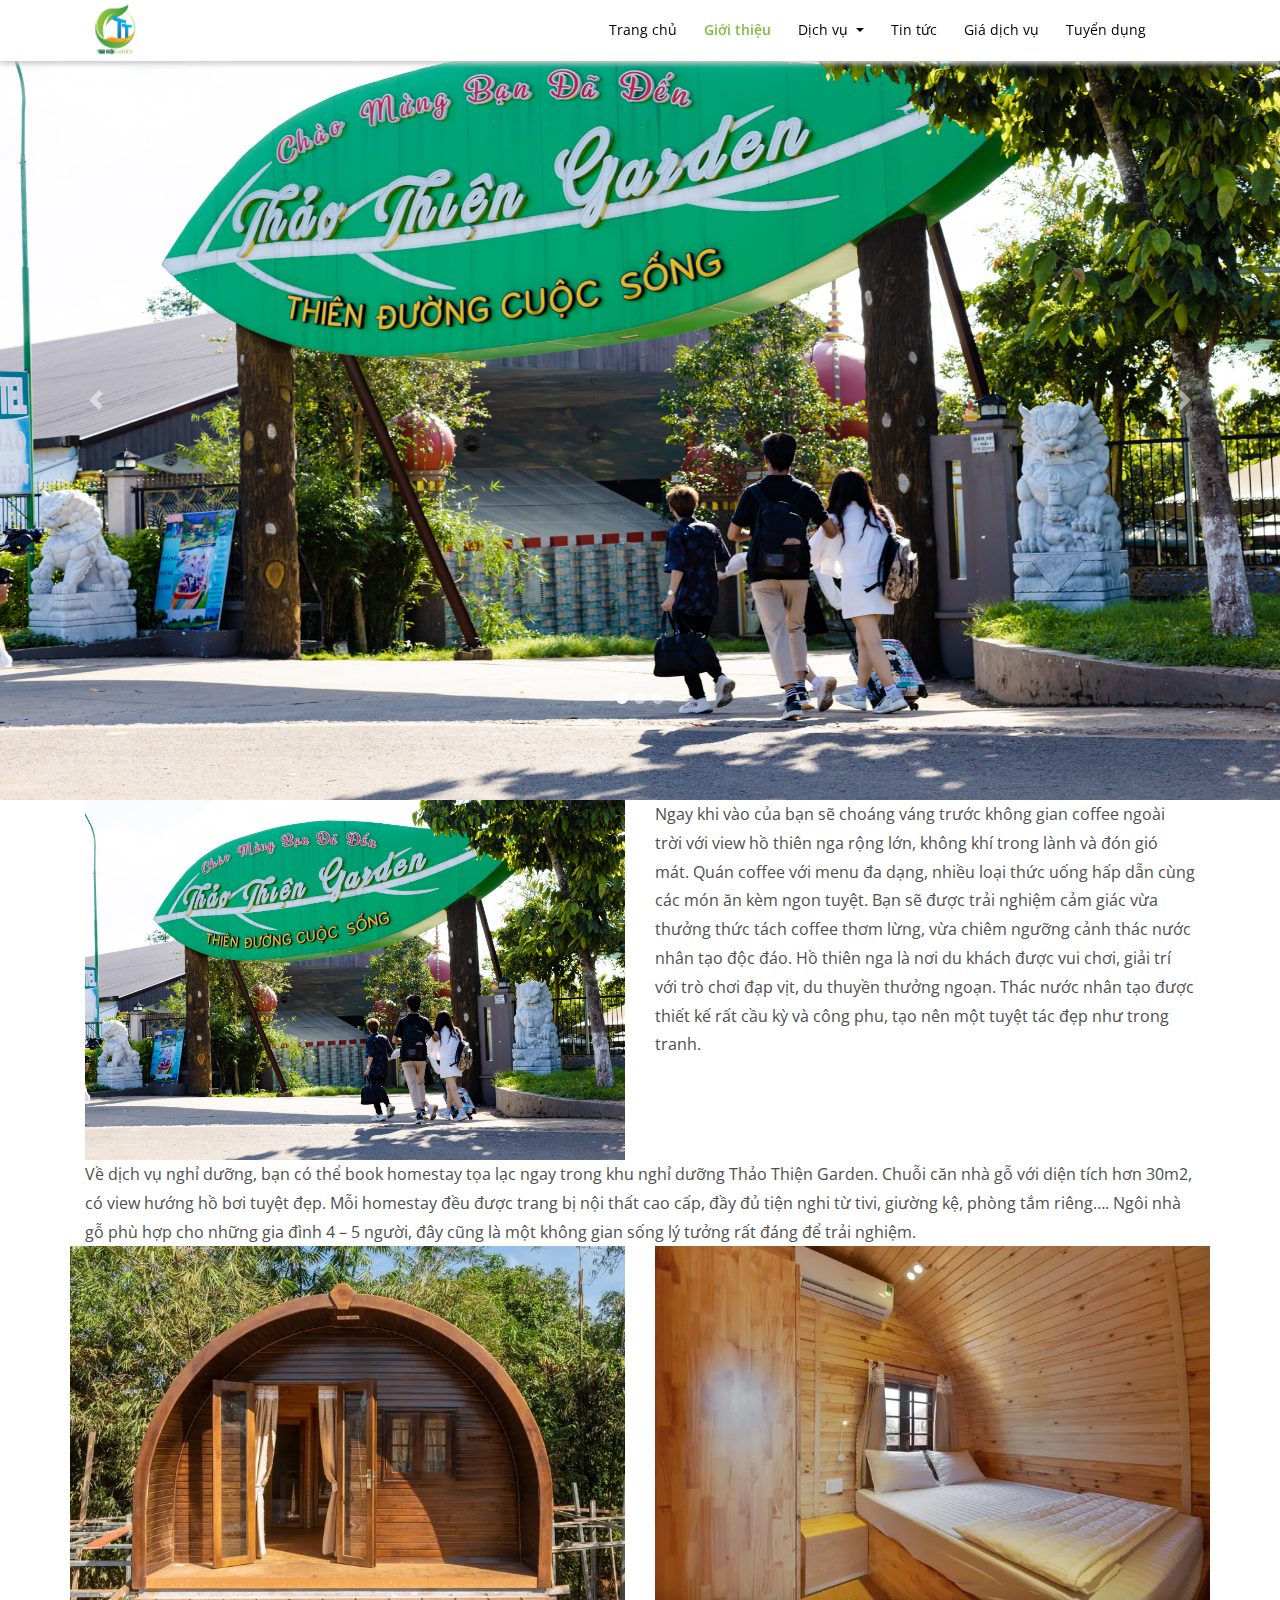
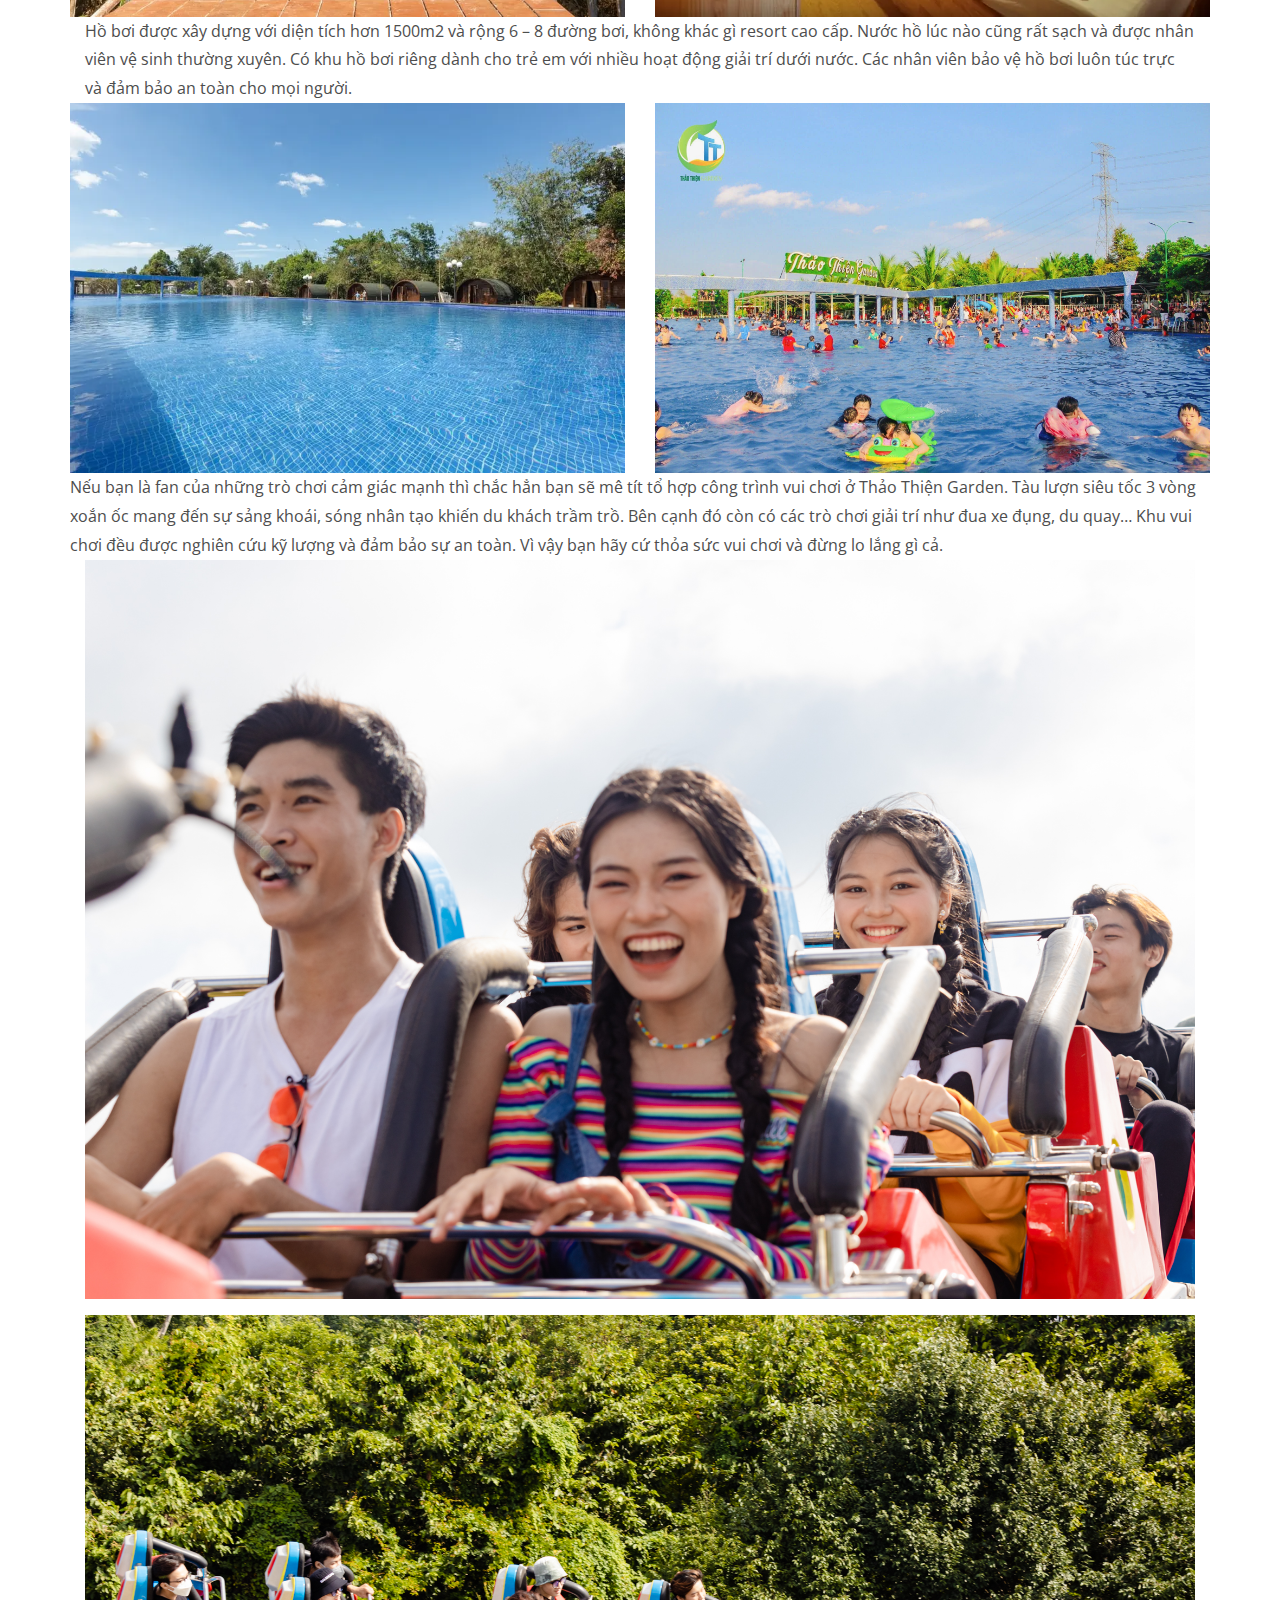
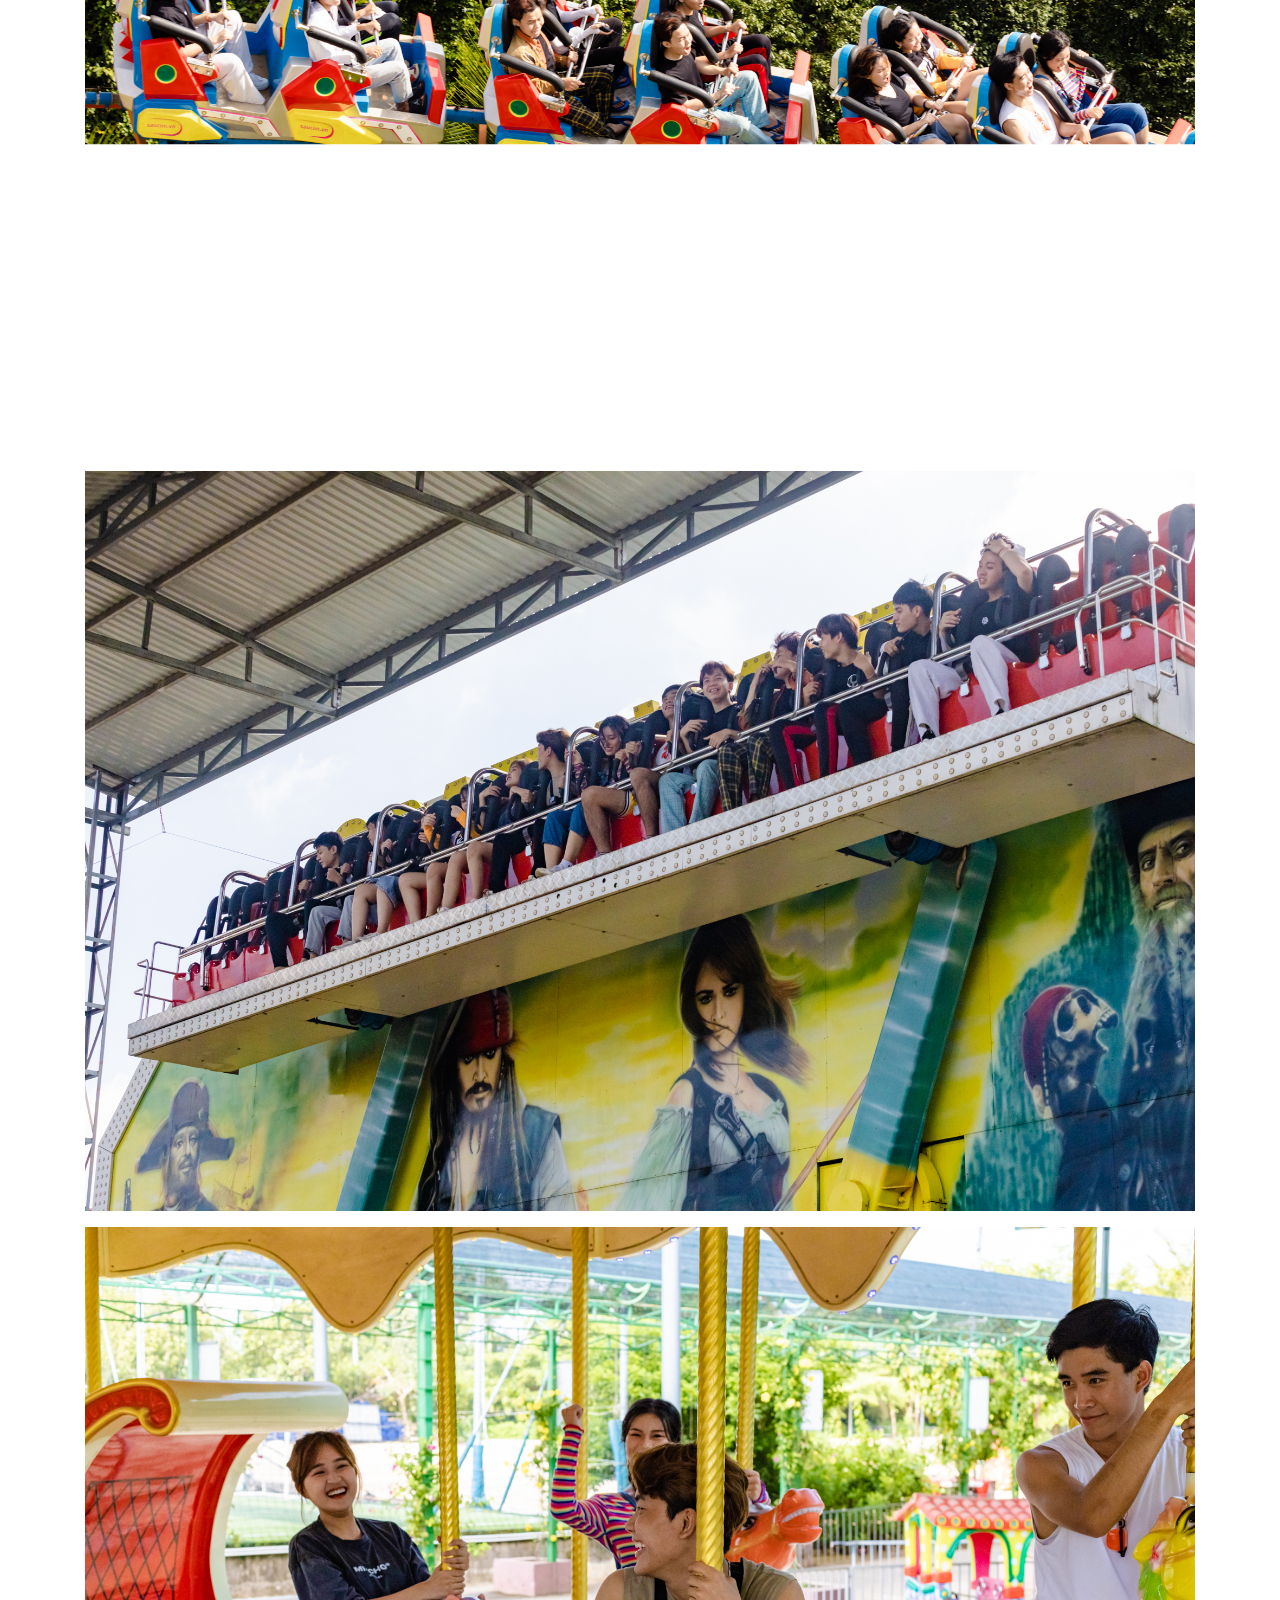
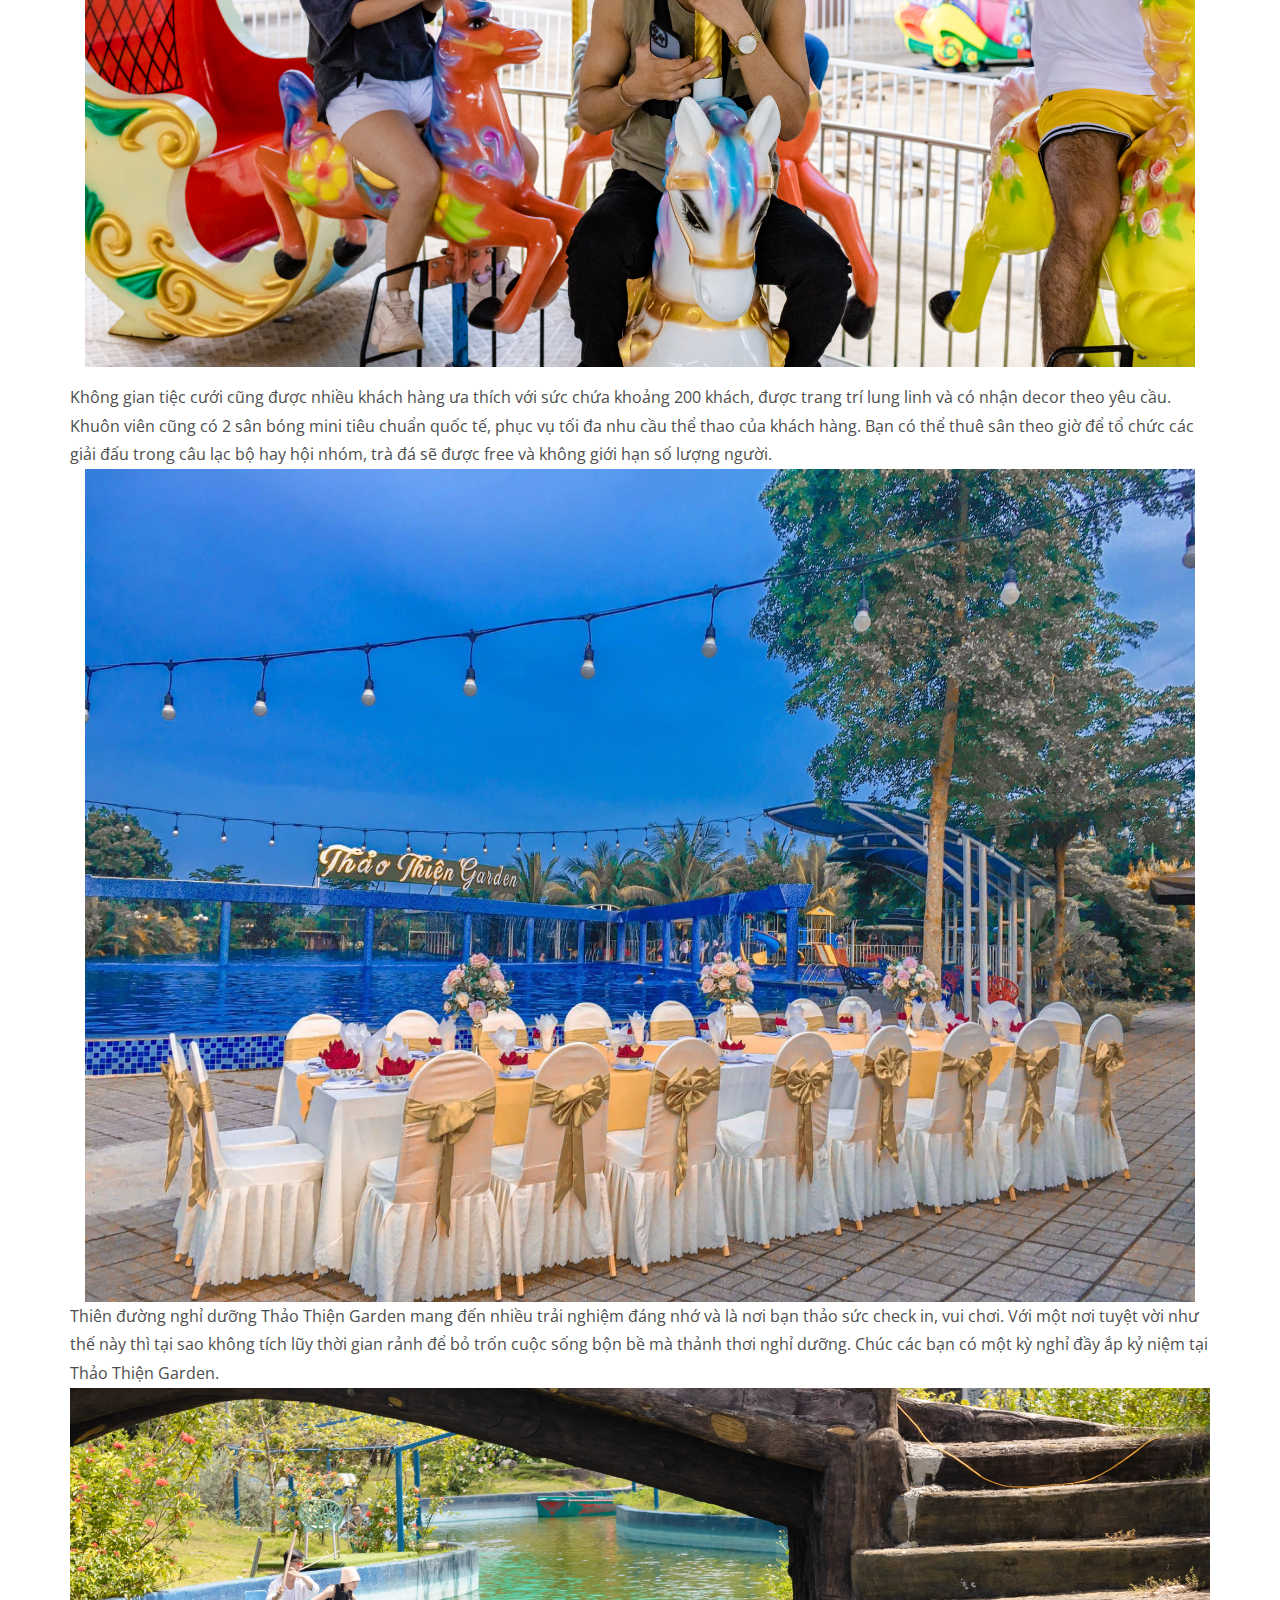
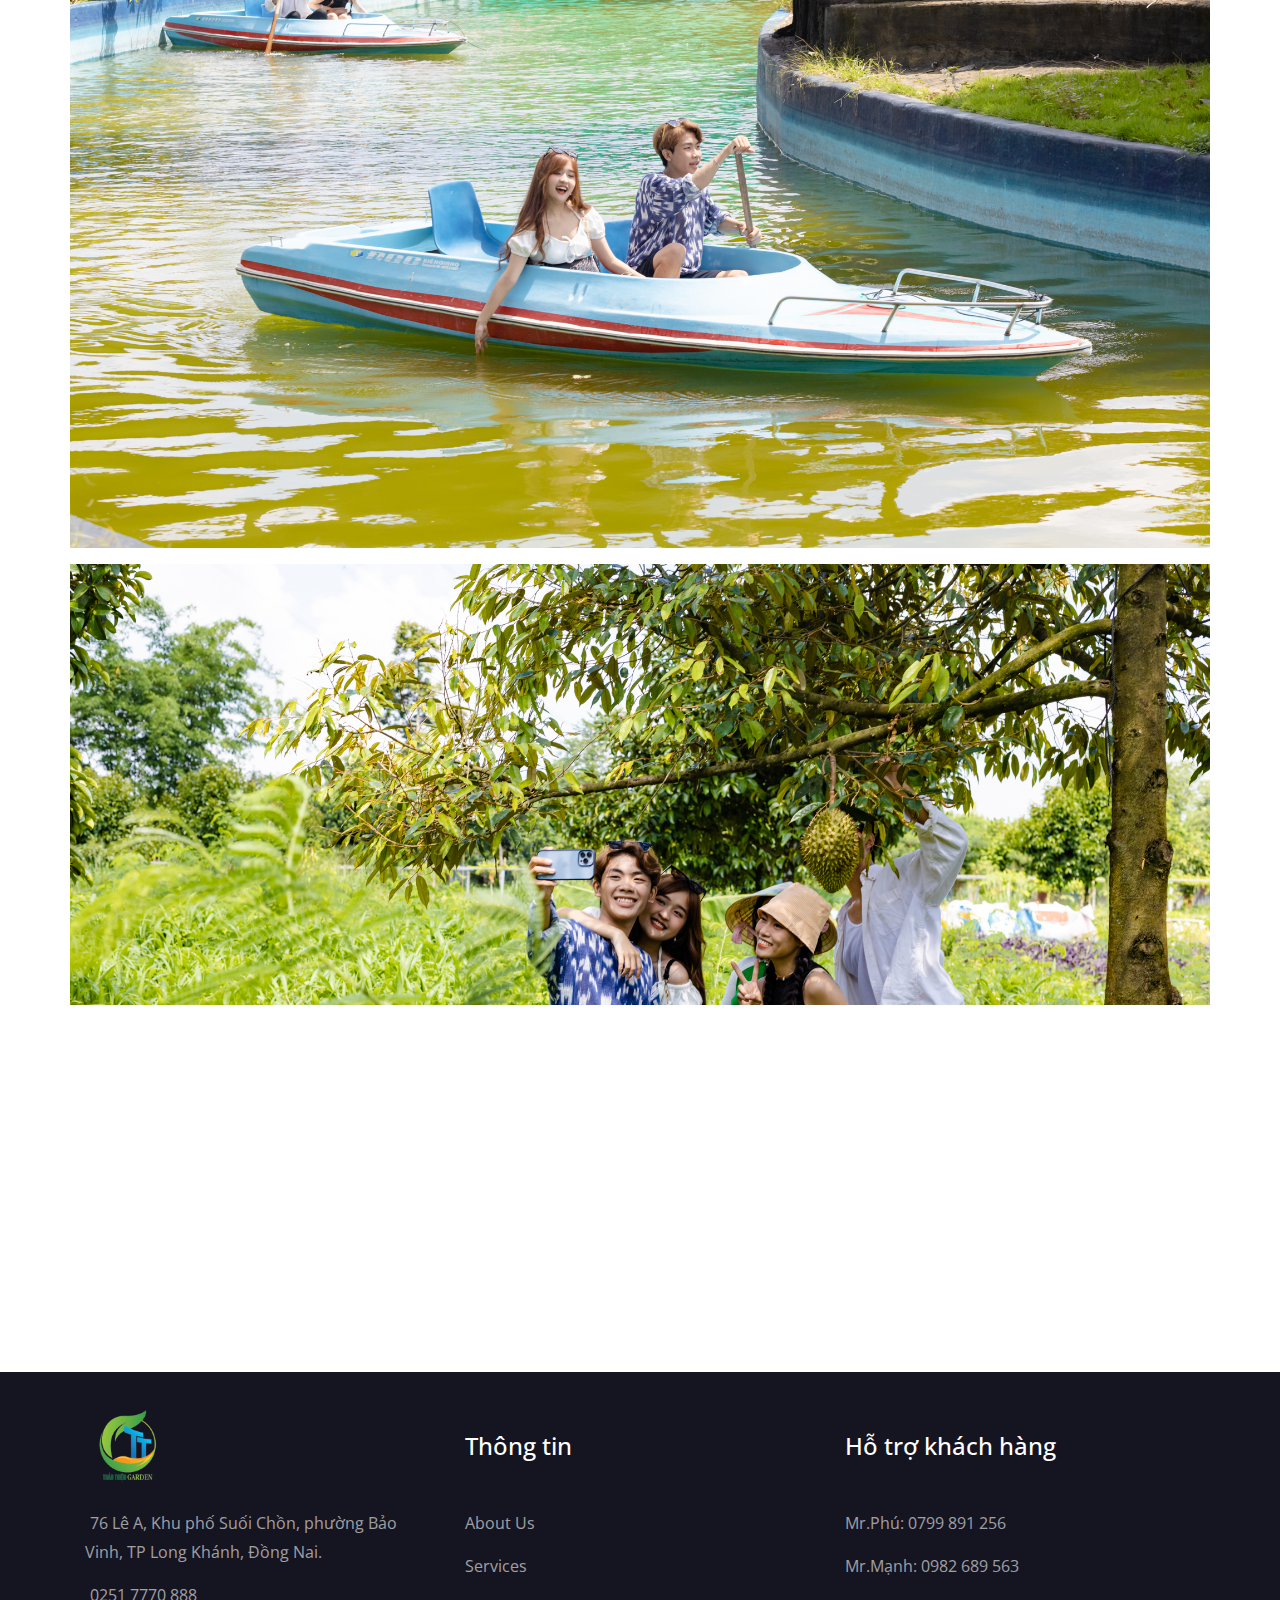
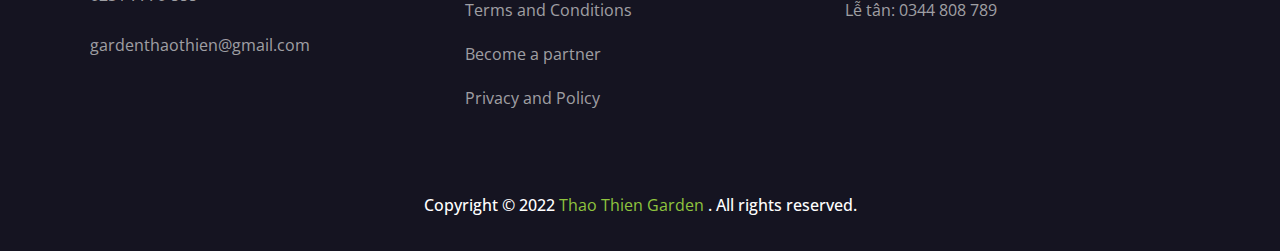
==== aboutUs.html @ ee86e9b0 "update" ====
<!DOCTYPE html>
<html lang="en" id="data-theme">


<!-- Mirrored from thaothiengarden.com/aboutUs.html by HTTrack Website Copier/3.x [XR&CO'2014], Thu, 24 Nov 2022 14:05:48 GMT -->

<head>
    <!-- REQUIRED META TAGS -->
    <meta charset="UTF-8">
    <meta http-equiv="X-UA-Compatialbe" content="IE=edge">
    <meta name="description" content="Thảo thiện thiên đường nghĩ dưỡng">
    <meta name="keywords" content="Thảo Thiện, Nghĩ dưỡng">
    <meta name="author" content="Thảo Thiện Graden">
    <meta name="viewport" content="width=device-width, initial-scale=1, shrink-to-fit=no">
    <link rel="shortcut icon" href="../Images/logo.png" type="image/x-icon">
    <title>Thảo thiện Garden-Thiên đường nghĩ dưỡng</title>

    <!-- GOOGLE FONT (OPEN SANS) -->
    <link
        href="https://fonts.googleapis.com/css2?family=Jost:wght@200;300;400;500;600;700;800;900&amp;family=Open+Sans:wght@300;400;500;600;700;800&amp;display=swap"
        rel="stylesheet">
    <link rel="stylesheet" href="https://cdnjs.cloudflare.com/ajax/libs/font-awesome/6.1.1/css/all.min.css"
        integrity="sha512-KfkfwYDsLkIlwQp6LFnl8zNdLGxu9YAA1QvwINks4PhcElQSvqcyVLLD9aMhXd13uQjoXtEKNosOWaZqXgel0g=="
        crossorigin="anonymous" referrerpolicy="no-referrer" />
    <link rel="stylesheet"
        href="https://maxst.icons8.com/vue-static/landings/line-awesome/line-awesome/1.3.0/css/line-awesome.min.css">

    <!-- BOOTSTRAP CSS CDN-->
    <link rel="stylesheet" href="https://stackpath.bootstrapcdn.com/bootstrap/4.3.1/css/bootstrap.min.css"
        integrity="sha384-ggOyR0iXCbMQv3Xipma34MD+dH/1fQ784/j6cY/iJTQUOhcWr7x9JvoRxT2MZw1T" crossorigin="anonymous">

    <!-- ANIMATE CSS CDN -->
    <link rel="stylesheet" href="https://cdnjs.cloudflare.com/ajax/libs/animate.css/4.1.1/animate.min.css" />

    <!-- WOW CSS -->
    <link rel="stylesheet" href="../css/animate.css">

    <!-- MAIN CSS -->
    <link rel="stylesheet" href="../css/style.css">

    <!-- ABOUTUS CSS -->
    <link rel="stylesheet" href="css/style.css">
</head>

<body>

    <!-- ================ HEADER =============== -->
    <header id="header">
        <div class="container">
            <nav class="navbar navbar-expand-lg">
                <a class="navbar-brand" href="../index-2.html">
                    <img src="../Images/logo.png" alt="Logo Thảo Thiện Graden">
                </a>
                <button class="navbar-toggler" type="button" data-toggle="collapse" data-target="#navbarNavDropdown"
                    aria-controls="navbarNavDropdown" aria-expanded="false" aria-label="Toggle navigation">
                    <span class="navbar-toggler-icon">
                        <i class="fa-solid fa-bars icon-open active"></i>
                        <i class="fa-solid fa-xmark icon-close"></i>
                    </span>
                </button>
                <div class="collapse navbar-collapse" id="navbarNavDropdown">
                    <ul class="navbar-nav ml-auto">
                        <li class="nav-item ">
                            <a class="nav-link nav-menu" href="../index-2.html">Trang chủ</a>
                        </li>
                        <li class="nav-item">
                            <a class="nav-link nav-menu active" href="#">Giới thiệu</a>
                        </li>
                        <li class="nav-item dropdown">
                            <a class="nav-link dropdown-toggle nav-menu" href="#" id="navbarDropdownMenuLink"
                                role="button" data-toggle="dropdown" aria-expanded="false">
                                Dịch vụ
                            </a>
                            <div class="dropdown-menu" aria-labelledby="navbarDropdownMenuLink">
                                <a class="dropdown-item" href="../hotel.html">Khách sạn</a>
                                <a class="dropdown-item" href="../restaurants.html">Nhà hàng</a>
                            </div>
                        </li>
                        <li class="nav-item">
                            <a class="nav-link nav-menu" href="#">Tin tức</a>
                        </li>
                        <li class="nav-item">
                            <a class="nav-link nav-menu" href="#">Giá dịch vụ</a>
                        </li>
                        <li class="nav-item">
                            <a class="nav-link nav-menu" href="#">Tuyển dụng</a>
                        </li>
                    </ul>
                    <div class="header__mode">
                        <i class="fa-solid fa-moon mode-dark active"></i>
                        <i class="fa-solid fa-sun mode-light"></i>
                    </div>
                </div>
            </nav>
        </div>
    </header>

    <!-- ================ CAROUSEL =============== -->
    <section id="carouselId" class="carousel carousel1 slide" data-ride="carousel">
        <ol class="carousel-indicators">
            <li data-target="#carouselId" data-slide-to="0" class="active"></li>
            <li data-target="#carouselId" data-slide-to="1"></li>
            <li data-target="#carouselId" data-slide-to="2"></li>
        </ol>
        <div class="carousel-inner" role="listbox">
            <div class="carousel-item active">
                <img src="../Images/bg-cong.jpg" alt="Thảo Thiện Carousel">
                <!-- <div class="carousel-caption container">
                    <h1 class="animate__animated animate__fadeInUp animate__slow">
                        <strong>Thao Thien Garden <br></strong>
                        your amazing resort
                    </h1>
                    <p class="animate__animated animate__fadeInUp animate__slow">
                        The place where the best things come together.
                    </p>
                </div> -->
            </div>
            <div class="carousel-item">
                <img src="../Images/bg-tiecngoaitroi.jpg" alt="Thảo Thiện Carousel" class="img-fluid">
                <!-- <div class="carousel-caption container">
                    <h1 class="animate__animated animate__fadeInUp animate__slow">
                        <strong>Thao Thien Garden <br></strong>
                        your amazing resort
                    </h1>
                    <p class="animate__animated animate__fadeInUp animate__slow">
                        The place where the best things come together.
                    </p>
                </div> -->
            </div>
            <div class="carousel-item">
                <img src="../Images/bg-khuvuichoi1.jpg" alt="Thảo Thiện Carousel" class="img-fluid">
                <!-- <div class="carousel-caption container">
                    <h1 class="animate__animated animate__fadeInUp animate__slow">
                        <strong>Thao Thien Garden <br></strong>
                        your amazing resort
                    </h1>
                    <p class="animate__animated animate__fadeInUp animate__slow">
                        The place where the best things come together.
                    </p>
                </div> -->
            </div>
        </div>
        <a class="carousel-control-prev" href="#carouselId" role="button" data-slide="prev">
            <span class="carousel-control-prev-icon" aria-hidden="true"></span>
            <span class="sr-only">Previous</span>
        </a>
        <a class="carousel-control-next" href="#carouselId" role="button" data-slide="next">
            <span class="carousel-control-next-icon" aria-hidden="true"></span>
            <span class="sr-only">Next</span>
        </a>
    </section>

    <!-- ================ COFFEE =============== -->
    <section class="intro section">
        <div class="container">
            <div class="row">
                <div class="col-12 col-lg-6 order-2 order-lg-1">
                    <img src="../Images/bg-cong.jpg" class="img-fluid" alt="ThaoThienGarden AboutUs">
                </div>
                <div class="col-12 col-lg-6 order-1 order-lg-2">
                    <p>
                        Ngay khi vào của bạn sẽ choáng váng trước không gian coffee ngoài trời với view hồ thiên nga
                        rộng lớn, không khí trong
                        lành và đón gió mát. Quán coffee với menu đa dạng, nhiều loại thức uống hấp dẫn cùng các món ăn
                        kèm ngon tuyệt.
                        Bạn sẽ được trải nghiệm cảm giác vừa thưởng thức tách coffee thơm lừng, vừa chiêm ngưỡng cảnh
                        thác nước nhân tạo độc
                        đáo. Hồ thiên nga là nơi du khách được vui chơi, giải trí với trò chơi đạp vịt, du thuyền thưởng
                        ngoạn. Thác nước nhân
                        tạo được thiết kế rất cầu kỳ và công phu, tạo nên một tuyệt tác đẹp như trong tranh.
                    </p>
                </div>
            </div>
        </div>
    </section>

    <!-- ================ HOTEL =============== -->
    <section class="intro section">
        <div class="container">
            <div class="row">
                <p class="col-12">
                    Về dịch vụ nghỉ dưỡng, bạn có thể book homestay tọa lạc ngay trong khu nghỉ dưỡng Thảo Thiện Garden.
                    Chuỗi căn nhà gỗ
                    với diện tích hơn 30m2, có view hướng hồ bơi tuyệt đẹp. Mỗi homestay đều được trang bị nội thất cao
                    cấp, đầy đủ tiện
                    nghi từ tivi, giường kệ, phòng tắm riêng…. Ngôi nhà gỗ phù hợp cho những gia đình 4 – 5 người, đây
                    cũng là một không
                    gian sống lý tưởng rất đáng để trải nghiệm.
                </p>
                <div class="row">
                    <img src="../Images/thao-thien-garden-9.webp" class="col-12 col-lg-6 img-fluid mb-3 mb-lg-0"
                        alt="ThaoThienGarden AboutUs">
                    <img src="../Images/thao-thien-garden-10.webp" class="col-12 col-lg-6 img-fluid mb-3 mb-lg-0"
                        alt="ThaoThienGarden AboutUs">
                </div>
            </div>
        </div>
    </section>

    <!-- ================ SWIMMING POOL =============== -->
    <section class="intro section">
        <div class="container">
            <div class="row">
                <p class="col-12">
                    Hồ bơi được xây dựng với diện tích hơn 1500m2 và rộng 6 – 8 đường bơi, không khác gì resort cao cấp.
                    Nước hồ lúc nào
                    cũng rất sạch và được nhân viên vệ sinh thường xuyên. Có khu hồ bơi riêng dành cho trẻ em với nhiều
                    hoạt động giải trí
                    dưới nước. Các nhân viên bảo vệ hồ bơi luôn túc trực và đảm bảo an toàn cho mọi người.
                </p>
                <div class="row">
                    <img src="../Images/thao-thien-garden-8.webp" class="col-12 col-lg-6 img-fluid mb-3 mb-lg-0"
                        alt="ThaoThienGarden AboutUs">
                    <img src="../Images/hoboi.jpg" class="col-12 col-lg-6 img-fluid mb-3 mb-lg-0"
                        alt="ThaoThienGarden AboutUs">
                </div>
            </div>
        </div>
    </section>

    <!-- ================ AMUSEMENT PARK =============== -->
    <section class="intro section">
        <div class="container">
            <div class="row">
                <p>
                    Nếu bạn là fan của những trò chơi cảm giác mạnh thì chắc hẳn bạn sẽ mê tít tổ hợp công trình vui
                    chơi ở Thảo Thiện
                    Garden. Tàu lượn siêu tốc 3 vòng xoắn ốc mang đến sự sảng khoái, sóng nhân tạo khiến du khách trầm
                    trồ. Bên cạnh đó còn
                    có các trò chơi giải trí như đua xe đụng, du quay… Khu vui chơi đều được nghiên cứu kỹ lượng và đảm
                    bảo sự an toàn. Vì
                    vậy bạn hãy cứ thỏa sức vui chơi và đừng lo lắng gì cả.
                </p>
            </div>
            <div class="row">
                <img src="../Images/bg-khuvuichoi.jpg" class="col-12 img-fluid mb-3" alt="ThaoThienGarden AboutUs">
                <img src="../Images/bg-khuvuichoi1.jpg" class="col-12 img-fluid mb-3" alt="ThaoThienGarden AboutUs">
                <img src="../Images/bg-kvchoi2.jpg" class="col-12 img-fluid mb-3" alt="ThaoThienGarden AboutUs">
                <img src="../Images/bg-kvchoi3.jpg" class="col-12 img-fluid mb-3" alt="ThaoThienGarden AboutUs">
            </div>
        </div>
    </section>

    <!-- ================ WEDDING BANQUET RESTAURANT =============== -->
    <section class="intro section">
        <div class="container">
            <div class="row">
                <p>
                    Không gian tiệc cưới cũng được nhiều khách hàng ưa thích với sức chứa khoảng 200 khách, được trang
                    trí lung linh và có
                    nhận decor theo yêu cầu. Khuôn viên cũng có 2 sân bóng mini tiêu chuẩn quốc tế, phục vụ tối đa nhu
                    cầu thể thao của
                    khách hàng. Bạn có thể thuê sân theo giờ để tổ chức các giải đấu trong câu lạc bộ hay hội nhóm, trà
                    đá sẽ được free và
                    không giới hạn số lượng người.
                </p>
            </div>
            <div class="row">
                <img src="../Images/bg-tiecngoaitroi.jpg" class="col-12 img-fluid" alt="ThaoThienGarden AboutUs">
            </div>
        </div>
    </section>

    <!-- ================ GARDEN =============== -->
    <section class="intro section mb-5">
        <div class="container">
            <div class="row">
                <p>
                    Thiên đường nghỉ dưỡng Thảo Thiện Garden mang đến nhiều trải nghiệm đáng nhớ và là nơi bạn thảo sức
                    check in, vui chơi.
                    Với một nơi tuyệt vời như thế này thì tại sao không tích lũy thời gian rảnh để bỏ trốn cuộc sống bộn
                    bề mà thảnh thơi
                    nghỉ dưỡng. Chúc các bạn có một kỳ nghỉ đầy ắp kỷ niệm tại Thảo Thiện Garden.
                </p>
                <div class="row">
                    <img src="../Images/bg-cheothuyen.jpg" class="col-12 img-fluid mb-3" alt="ThaoThienGarden AboutUs">
                    <img src="../Images/bg-vuontraicay.jpg" class="col-12 img-fluid" alt="ThaoThienGarden AboutUs">
                </div>
            </div>
        </div>
    </section>

    <!-- ================ FOOTER =============== -->
    <footer class="inner-section">
        <div class="container">
            <div class="footer-top">
                <div class="row">
                    <div class="col-xl col-md-6 col-lg-4">
                        <div class="footer-heading">
                            <a href="#"><img src="../Images/logo.png" alt="Logo"></a>
                        </div>
                        <div class="footer-body">
                            <ul>
                                <li>
                                    <span><i class="fa-solid fa-location-dot"></i></span>
                                    <span><a href="https://goo.gl/maps/FM82wjyVaiK4AnPv9" target="_blank"
                                            title="Click vào để xem đường đi">76 Lê A, Khu phố Suối Chồn,
                                            phường Bảo Vinh, TP Long Khánh, Đồng Nai.</a></span>
                                </li>
                                <li>
                                    <span><i class="fa-solid fa-phone"></i></span>
                                    <a href="tel:+842517770888" title="Click vào để gọi Hotline">0251 7770 888</a>
                                </li>
                                <li class="email">
                                    <span><i class="fa-solid fa-envelope"></i></span>
                                    <a href="mailto:gardenthaothien@gmail.com"
                                        title="Click vào để gửi mail">gardenthaothien@gmail.com</a>
                                </li>
                            </ul>
                        </div>
                        <div class="footer-socials">
                            <a href="https://www.facebook.com/ThaoThienGarden/" target="_blank"><i
                                    class="fab fa-facebook-f"></i></a>
                            <a href="https://www.youtube.com/watch?v=OUfYu4Tb_3A" target="_blank"><i
                                    class="fab fa-youtube"></i></a>
                        </div>
                    </div>
                    <div class="col-xl col-md-6 col-lg-4">
                        <div class="footer-heading heading-2">
                            <h4>Thông tin</h4>
                        </div>
                        <ul>
                            <li><a href="aboutUs.html">About Us</a></li>
                            <li><a href="#">Services</a></li>
                            <li><a href="#">Terms and Conditions</a></li>
                            <li><a href="#">Become a partner</a></li>
                            <li><a href="#">Privacy and Policy</a></li>
                        </ul>
                    </div>
                    <div class="col-xl col-md-6 col-lg-4">
                        <div class="footer-heading heading-2">
                            <h4>Hỗ trợ khách hàng</h4>
                        </div>
                        <ul>
                            <li><span><i class="fa-solid fa-phone"></i></span><a href="tel:+84799891256"
                                    title="Click vào để gọi Hotline"> Mr.Phú: 0799 891 256</a></li>
                            <li><span><i class="fa-solid fa-phone"></i></span><a href="tel:+84982689563"
                                    title="Click vào để gọi Hotline"> Mr.Mạnh: 0982 689 563</a></li>

                            <li><span><i class="fa-solid fa-phone"></i></span><a href="tel:+84344808789"
                                    title="Click vào để gọi Hotline"> Lễ tân: 0344 808 789</a></li>
                        </ul>
                    </div>
                </div>
            </div>
            <div class="footer-bottom">
                <p>Copyright © 2022 <a href="#"><span>Thao Thien Garden</span></a> . All rights reserved.</p>
            </div>
        </div>
    </footer>

    <!-- OPTIONAL JAVASCRIPT -->
    <!-- JQuery first, then Popper.js, then Bootstrap JS -->
    <script src="https://code.jquery.com/jquery-3.3.1.slim.min.js"
        integrity="sha384-q8i/X+965DzO0rT7abK41JStQIAqVgRVzpbzo5smXKp4YfRvH+8abtTE1Pi6jizo" crossorigin="anonymous">
        </script>
    <script src="https://cdnjs.cloudflare.com/ajax/libs/popper.js/1.14.7/umd/popper.min.js"
        integrity="sha384-UO2eT0CpHqdSJQ6hJty5KVphtPhzWj9WO1clHTMGa3JDZwrnQq4sF86dIHNDz0W1" crossorigin="anonymous">
        </script>
    <script src="https://stackpath.bootstrapcdn.com/bootstrap/4.3.1/js/bootstrap.min.js"
        integrity="sha384-JjSmVgyd0p3pXB1rRibZUAYoIIy6OrQ6VrjIEaFf/nJGzIxFDsf4x0xIM+B07jRM" crossorigin="anonymous">
        </script>

    <!-- JQUERY CDN -->
    <script src="https://code.jquery.com/jquery-3.6.0.min.js"
        integrity="sha256-/xUj+3OJU5yExlq6GSYGSHk7tPXikynS7ogEvDej/m4=" crossorigin="anonymous"></script>

    <!-- WOW JS -->
    <script src="../js/wow.min.js"></script>

    <!-- MAIN JS -->
    <script src="js/index.js"></script>

</body>


<!-- Mirrored from thaothiengarden.com/aboutUs.html by HTTrack Website Copier/3.x [XR&CO'2014], Thu, 24 Nov 2022 14:09:48 GMT -->

</html>
---- css/style.css ----
/* 
    Dự án: Thảo thiện Garden
    Ngày tạo: 03/07/2022
    Người tạo: Vũ Xuân Phát, Lưu Minh Tiến
    Version: 1.0 
*/

/*
=============================================
                ROOT VARIALBES
=============================================
*/
:root {
    --color-primary: #F85959;

    --color-white: #fff;
    --color-black: #000;
    --color-text: #4d4d4d;
    --color-text-1: #171818;
    --color-bg-1: #fff;
    --color-bg-2: #f8faff;
    --color-bg-footer: #151421;
    --color-btn-form: #fff;

    --color-horizontal: rgba(0, 0, 0, .1);
    --color-prize: #2f89fc;
    --color-overlay: #2ebdc4;
    --color-green: #8FC43E;
    --color-green-blue: #3BA146;
    --color-black-1: #171818;
    --color-heading: #303233;

    --bg-light: #f8faff;
    --bg-footer: #212831;

    /* ANIMATE CSS */
    --animate-delay: 0.5s;
}

[data-theme="dark"] {
    --color-para-font: #666;

    --color-heading: #3f3a64;
    --color-heading-1: #3f3a64;
    --color-btn-form: #212831;
    --color-border-2: #eee;

    --color-bg-1: #151421;
    --color-bg-2: #100f19;
    --color-horizontal: rgba(255, 255, 255, 0.1);

    --color-text-1: #fff;

    --layer: rgba(29, 42, 55, 0.8);
}

/*
=============================================
                    GLOBAL
=============================================
*/
* {
    margin: 0;
    padding: 0;
    box-sizing: border-box;
}

html,
body {
    font-size: 16px;
    font-weight: 400;
    color: var(--color-text);
    line-height: 1.8;

    font-family: 'Open Sans', sans-serif;
}

li {
    list-style: none;
}

a {
    text-decoration: none;
    color: var(--color-black);
}

a:hover {
    text-decoration: none;
    color: var(--color-black);
}

.heading {
    font-size: 30px;
    font-weight: 300;
    color: var(--color-text-1);
    line-height: 1.5;
}

.heading strong {
    font-weight: 700;
}

.subheading {
    font-size: 14px;
    color: var(--color-text-1);

    display: block;
    margin-bottom: 10px;
}

.heading-section {
    font-size: 26px;
    font-weight: 400;
    color: var(--color-text-1);
}

.inner-section {
    padding: 2em 0;
}

.readmore__icon {
    position: absolute;
    top: 40%;
    left: 50%;

    transform: translate(-30px, -30px);

    opacity: 0;
    transition: all .3s;
}

.readmore__icon i {
    width: 60px;
    height: 60px;
    line-height: 60px;

    background-color: var(--color-white);
    border-radius: 50%;

    font-size: 10px;
    color: var(--color-black);
    text-align: center;
}

.card-footer .footer-bot {
    display: flex;
    justify-content: space-between;
    font-size: 14px;
    padding: 15px;
    align-items: center;
    border: 1px solid rgba(153, 153, 153, 0.2);
    border-top: none;
}

.card-footer .btn-footer {
    padding: 2px 6px;
    background-color: var(--color-green);
    color: var(--color-white);
    border-radius: 5px;
    transition: all 0.5s;
}

.card-footer .btn-footer:hover {
    text-decoration: none;
    background-color: var(--color-green-blue);
}

.card-header img {
    width: 100%;
    height: 200px;
    background-size: cover;
    background-position: center center;
    background-repeat: no-repeat;
    overflow: hidden;
    object-fit: cover;
}

.card-header {
    padding: 0;
    border-bottom: 0;
    background-color: transparent;
    position: relative;
}

.card-footer {
    background: transparent;
    padding: 0;
}

.icon {
    position: absolute;
    top: 50%;
    left: 50%;
    transform: translate(-50%, -50%);
    color: black;
    font-size: 8px;
    width: 60px;
    height: 60px;
    line-height: 60px;
    text-align: center;
    background-color: var(--color-white);
    border-radius: 50%;
    opacity: 0;
    transition: all 0.4s;
    cursor: pointer;
}

.card-body {
    padding: 10px 15px;
    font-size: 16px;
    border-left: 1px solid rgba(153, 153, 153, 0.2);
    border-right: 1px solid rgba(153, 153, 153, 0.2);
}

.card-body h5 {
    color: black;
    font-size: 20px;
    font-weight: 600;
    margin-bottom: 0;
}

.card-body p {
    font-size: 14px;
    margin-bottom: 0;
    line-height: 1.8;
}

.card-body .card-title{
    font-weight: 600;
}

.card-footer {
    border: none;
}

.modal .modal-body p {
    font-weight: bold;
}

.modal .modal-header {
    background-color: var(--color-green);
    padding: 10px 1em;
    color: var(--color-white);
}

.modal .modal-header button:focus {
    outline: none;
}

/*
=============================================
                    HEADER
=============================================
*/
header {
    position: fixed;
    top: 0;
    left: 0;
    width: 100%;
    background-color: #fff;
    border-bottom: 1px solid rgba(231, 231, 231, 0.18);
    z-index: 20;
    transition: all .5s;
    box-shadow: 0 3px 5px 0 #ccc;
    color: #000 !important;
}

header .navbar {
    padding: 0;
}

header .navbar-brand img {
    width: 60px;
}

.navbar-collapse {
    flex-grow: unset;
}

.navbar-toggler-icon {
    display: flex;
    justify-content: center;
    align-items: center;

    position: relative;
}

.navbar-toggler-icon i {
    font-size: 27px;
    color: var(--color-green-blue);
    visibility: hidden;
}

.navbar-toggler-icon .icon-close {
    position: absolute;
    left: 50%;
    top: 50%;
    transform: translate(-50%, -50%);
}

.navbar-toggler-icon i.active {
    visibility: visible;
}

.nav-link {
    position: relative;
    font-size: 14px;
    font-weight: 400;
    color: #000;
    text-align: center;
    margin-right: 11px;
    transition: all .5s;
}

.dropdown-menu {
    background-color: var(--color-bg-1);
    border: 0;
}

.dropdown-item {
    color: var(--color-text-1);
}

.header__mode {
    position: relative;
    width: 15px;
    height: 15px;
    margin-left: 15px;

    display: flex;
    align-items: center;
    justify-content: center;
}

.header__mode i {
    position: absolute;
    left: 0;
    top: 0;

    color: var(--color-white);

    cursor: pointer;
    visibility: hidden;

    transition: color .5s;
}

.header__mode .mode-light.active,
.header__mode .mode-dark.active {
    visibility: visible;
}

.header__mode i:hover {
    color: var(--color-primary);
}

.navbar-nav .nav-item:hover .nav-link {
    color: #7FBD41;
    /* font-weight: 600; */
    opacity: 1;
}

.navbar-nav .nav-item:hover .nav-link::before {
    width: 100%;
}

.nav-link.active {
    color: #7FBD41;
    font-weight: 600;
}

#header.scrolled {
    background-color: var(--color-white);
    box-shadow: 0 0 10px 0 rgb(0 0 0 / 10%);


    z-index: 99;
}

#header.scrolled .nav-link,
#header.scrolled .header__mode i,
#header.show .nav-link,
#header.show .header__mode i,
#header.show .navbar-toggler-icon {
    color: var(--color-text-1);
}

#header.scrolled .nav-link.active,
#header.scrolled .nav-link:hover {
    color: var(--color-primary);
}

#header.show {
    background-color: var(--color-bg-2);
    z-index: 99;
}

.navbar-toggler:focus,
.navbar-toggler:hover {
    outline: none;
}

.dropdown-item:focus,
.dropdown-item:hover {
    background-color: var(--color-primary);
}

/* Toggle Dark Theme */

#header.dark-theme.scrolled {
    background-color: var(--color-bg-2);
    border-bottom: none;
}

/*
=============================================
                    CAROUSEL
=============================================
*/
.carousel1 .carousel-inner {
    height: 800px;
}

.carousel-item {
    height: 100%;
}

.carousel-item img {
    width: 100%;
    height: 100%;
}

.carousel-indicators {
    bottom: 10%;
}

.carousel-indicators li {
    width: 12px;
    height: 12px;
    border-radius: 50%;

    border-top: 0;
    border-bottom: 0;

    transition: all .5s;
}

.carousel-caption {
    position: absolute;
    top: 30%;
    padding-top: 0;

    text-align: left;
}

.carousel-caption h1 {
    font-size: 60px;
    font-weight: 200;
    color: var(--color-white);
    line-height: 1.2;

    margin-bottom: 24px;
}

.carousel-caption h1 strong {
    font-weight: 700;
}

.carousel-caption p {
    font-size: 20px;
    color: rgba(255, 255, 255, 0.8);
}

.carousel-indicators li:hover {
    opacity: 1;
}

/*
=============================================
                    SERVICES
=============================================
*/
.services {
    background-color: var(--color-bg-2);
}

.services__item {
    /* min-height: 200px; */

    padding: 25px;
    border-radius: 2px;
    /* margin-bottom: 40px; */

    background-color: var(--color-bg-1);
    box-shadow: 0px 2px 5px 0px rgb(0 0 0 / 3%);

    transition: all .5s;
}

.services__header {
    font-size: 60px;
    color: var(--color-primary);

    transition: all .5s;
}

.services__body h3 {
    font-size: 20px;
    font-weight: 500;
    color: var(--color-text-1);
    line-height: 1.5;

    transition: all .5s;
}

.services__body p {
    font-size: 16px;
    color: var(--color-text-1);

    transition: all .5s;
}

.services .container {
    position: relative;
    margin-top: -120px;

    z-index: 2;
}

.services__item:hover {
    background-color: var(--color-primary);
}

.services__item:hover .services__header {
    color: var(--color-white);
}

.services__item:hover .services__body h3 {
    color: var(--color-white);
}

.services__item:hover .services__body p {
    color: var(--color-white);
}

/*
=============================================
                    DESTINATION
=============================================
*/
.destination {
    background-color: var(--color-bg-1);
}

.destination__item {
    position: relative;
    margin-bottom: 0px;
    border: none;
    color: var(--color-text-1);
}

.destination__item h4 {
    font-size: 18px;
}

.destination__item p {
    font-size: 14px;
}

.destination__item img {
    height: 300px;
}

.destination__item .card-body {
    padding: 1em;
    border: 1px solid rgba(153, 153, 153, 0.2);

    background-color: var(--color-bg-1);
}

.owl-carousel .owl-dots {
    text-align: center;
}

.owl-carousel .owl-dots .owl-dot {
    width: 10px;
    height: 10px;
    background-color: #e6e6e6;

    margin: 5px;
    border-radius: 50%;

    position: relative;
}

.owl-carousel .owl-dots .owl-dot::after {
    content: "";
    width: 14px;
    height: 14px;

    border-radius: 50%;
    border: 1px solid #e6e6e6;

    position: absolute;
    top: -2px;
    left: -2px;
}

.owl-carousel .owl-dots .owl-dot.active {
    background-color: #b3b3b3;
}

.owl-nav {
    position: absolute;
    width: 100%;
    top: 25%;
}

.owl-carousel .owl-item img {
    object-fit: cover;
}

.owl-carousel .owl-nav {
    font-size: 50px;
    color: var(--color-primary);
    opacity: 0;

    transition: all .25s;
}

.owl-carousel .owl-nav .owl-prev,
.owl-carousel .owl-nav .owl-next {
    position: absolute;
    width: 60px;
    height: 60px;

    transition: all .5s;
}

.owl-carousel .owl-nav .owl-prev {
    left: -30px;
}

.owl-carousel .owl-nav .owl-next {
    right: -30px;
}

.owl-carousel .owl-nav .owl-next:focus,
.owl-carousel .owl-nav .owl-prev:focus {
    outline: none;
}

.owl-carousel:hover .owl-nav {
    opacity: 1;
}

.owl-carousel:hover .owl-nav .owl-prev {
    left: -60px;
}

.owl-carousel:hover .owl-nav .owl-next {
    right: -60px;
}

.owl-carousel:hover .owl-nav {
    opacity: 1;
}

.destination__item:hover .readmore__icon {
    opacity: 1;
}

/*
=============================================
                    TOUR
=============================================
*/
.tour {
    background-color: var(--color-bg-2);
}

.tour__item.card {
    border: none;
}

.tour__item .card-body {
    border-left: 0;
    border-right: 0;
    border: 1px solid rgba(153, 153, 153, 0.2);

    background-color: var(--color-bg-2);
}

.tour__item img {
    height: 200px;
    width: 100%;
    object-fit: cover;
}

.tour__desc {
    display: flex;
    justify-content: space-between;
}

.tour__desc h4 a {
    font-size: 18px;
    color: var(--color-text-1);
}

.tour__desc span {
    font-size: 18px;
    font-weight: 400;
    color: var(--color-prize);
}

.tour__item .card-text {
    font-size: 14px;
    color: var(--color-text-1);
    margin-bottom: 1rem;
}

.tour__item .tour__time {
    font-size: 13px;
    color: var(--color-text-1);
    margin-bottom: 1rem;
}

.tour__item .card-footer {
    border-top: 0;

    background-color: var(--color-bg-2);
}

.tour__discover {
    display: flex;
    justify-content: space-between;
    align-items: center;

    border-top: 1px solid rgba(153, 153, 153, 0.2);
    padding: 1rem 0 0;
}

.tour__discover p {
    font-size: 14px;
    color: var(--color-text-1);

    margin-bottom: 0;
}

.tour__discover a {
    padding: 3px 5px;
    border-radius: 4px;
    background-color: #8bc34a;

    font-size: 14px;
    color: var(--color-white);
    
}

.tour__item .readmore__icon {
    top: 25%;
}

.tour__item:hover .readmore__icon {
    opacity: 1;
}

/*
=============================================
                    NUMBERS
=============================================
*/
.numbers {
    background-image: url(../Images/pic1.webp);
    background-size: cover;
    background-position: center;

    position: relative;
    color: var(--color-white);
    z-index: 0;
}

.numbers::after {
    content: "";
    display: block;
    width: 100%;
    height: 100%;

    position: absolute;
    left: 0;
    top: 0;

    background-image: linear-gradient(135deg, #2ebdc4 0%, #68e5b2 100%);
    opacity: 0.9;
    z-index: -1;
}

.numbers.inner-section {
    padding: 3em 0;
}

.numbers__title h2 {
    font-size: 40px;
    font-weight: 300;
}

.numbers__title .subheading {
    color: rgba(255, 255, 255, 0.9);
}

.numbers__text h4 {
    font-size: 30px;
    font-weight: 400;
}

.numbers__text span {
    font-size: 16px;
    color: rgba(255, 255, 255, 0.7);
}

/* ===HOTEL=== */
#hotel {
    background-color: var(--color-bg-1);
}

.hotel-item hr {
    width: 90%;
    margin: auto;
}

.hotel-item {
    animation-duration: 2s;
}

.hotel-item .card-body a:hover {
    color: var(--color-primary);
}

.hotel-destination {
    margin: 0 auto;
}

.hotel-title {
    display: flex;
    justify-content: space-between;
    align-items: center;

    margin-bottom: 15px;
}

.hotel-item .card-body h5 {
    color: var(--color-text-1);
}

.hotel-item .card-body p {
    color: var(--color-text-1);
}

.hotel-item .card-body .hotel-title p {
    color: var(--color-primary);
    font-size: 16px;
    font-weight: 600;
}

.hotel-item .card-footer .footer-bot {
    display: flex;
    justify-content: space-between;
    font-size: 14px;
    padding: 15px;
    align-items: center;
    border: 1px solid rgba(153, 153, 153, 0.2);
    border-top: none;
}

.hotel-item .footer-bot p {
    color: var(--color-text-1);
}

.hotel-item .card-footer .footer-bot .btn-hotel {
    padding: 4px 8px;
    background-color: var(--color-green);
    color: var(--color-white);
    border-radius: 5px;
    transition: all 0.5s;
}

.hotel-item .card-footer .footer-bot .btn-hotel:hover {
    text-decoration: none;
    background-color: var(--color-green-blue);
}

.hotel .hotel-item:hover .icon {
    opacity: 1;
}

.hotel-content {
    margin-top: 70px;
}

@media (min-width: 992px) {
    .navbar-expand-lg {
        justify-content: space-between;
    }
}

/* ===video=== */
.video {
    background-color: var(--color-bg-2);
}

.video video {
    width: 100%;
    height: 100%;
}

/* ===FEEDBACK=== */
.feedback {
    background-color: var(--color-bg-1);
}

.feedback-title {
    margin-bottom: 40px;
}

.feedback-content {
    width: 95%;
    margin-bottom: 40px;

    color: var(--color-text-1);
}

.btn-feedback {
    border: 1px solid var(--color-primary);
    padding: 10px 20px;
    color: var(--color-primary);
    background-color: transparent;
    font-weight: 600;
    border-radius: 30px;
    transition: all 0.5s;
}

.btn-feedback:hover {
    color: var(--color-white);
    background-color: var(--color-primary);
    border: 1px solid transparent;
}

.feedback-wrap {
    background: var(--color-bg-1);
    box-shadow: 0px 2px 5px 0px rgb(0 0 0 / 3%);
    position: relative;
    padding: 0 30px;
}

.feedback-wrap .user-img img {
    width: 7.5em;
    height: 7.5em;
    border-radius: 50%;
}

.user-img {
    background-size: cover;
    background-repeat: no-repeat;
    position: relative;
}

.feedback-wrap .text .text-top {
    color: var(--color-text-1);
}

.feedback-wrap .text .text-bottom {
    margin-top: 40px;
    color: var(--color-text-1);
    font-weight: 600;
    font-size: 16px;
}

.feedback-wrap .text .adress {
    font-size: 13px;
    color: var(--color-text-1);
}



#carousel-feedback .carousel-item {
    /* animation-name: fadeIn;
    animation-duration: 3s;
    animation-delay: 2s;
    visibility: visible; */
    overflow: visible;
}

#carousel-feedback .carousel-control-prev-icon,
#carousel-feedback .carousel-control-next-icon {
    background-image: none;
    color: var(--color-primary);
    font-size: 20px;
    transition: all 0.7s;
    opacity: 0;
    z-index: 100;
}

#carousel-feedback.carousel:hover .carousel-control-prev-icon {
    transform: translateX(-60px);
    opacity: 1;
}

#carousel-feedback.carousel:hover .carousel-control-next-icon {
    transform: translateX(60px);
    opacity: 1;
}

#carousel-feedback .carousel-control-next,
#carousel-feedback .carousel-control-prev {
    border: none;
    background-color: transparent;
}

#carousel-feedback .carousel-indicators li {
    background-color: var(--color-text);
    height: 10px;
    width: 10px;
    border-radius: 50%;
    margin-right: 15px;
}

#carousel-feedback .carousel-indicators {
    bottom: -50px;
}

/* ===RESTAURANTS=== */
.rest {
    background-color: var(--color-bg-2);
}

.rest-item hr {
    width: 90%;
    margin: auto;
}

.rest .card-body h5 {
    color: var(--color-text-1);
}

.rest .card-body p {
    color: var(--color-text-1);
}

.rest .footer-bot p {
    color: var(--color-text-1);
}

.rest .rest-item:hover .icon {
    opacity: 1;
}

.rest-content {
    margin-top: 70px;
}

/* ===BLOG=== */
.blog {
    background-color: var(--color-bg-1);
}

.blog-content {
    margin-top: 70px;
}

.blog .card-header img {
    height: 250px;
}

.blog .card-body h5 {
    color: var(--color-text-1);
    font-size: 14px;
    font-weight: 400;
}

.blog .card-body a {
    color: var(--color-text-1);
    font-weight: 600;
    font-size: 18px;
    transition: all 0.5s;
}

.blog .card-footer p {
    color: var(--color-text-1);
}

.blog .card-body a:hover {
    color: var(--color-primary);
    text-decoration: none;
}

/* ===FAQ=== */
.FAQ {
    background-color: var(--color-bg-2);
}

.FAQ-content {
    width: 80%;
    margin: 50px auto 0;

}

.FAQ-title {
    color: var(--color-text-1);
}

.FAQ .card-header .faq-btn {
    font-weight: bold;
    padding: 15px 15px;
}

.FAQ .card-header .btn-light:focus {
    box-shadow: none;
}

.FAQ .card,
.FAQ .card-header .faq-btn,
.FAQ .card-body {
    border: none;

}

.FAQ .card-body {
    padding-bottom: 15px;
    background-color: var(--color-bg-2);

    color: var(--color-text-1);
}

.FAQ .card-header h2 button {
    position: relative;
}

.FAQ .card-header .icon-faq {
    position: absolute;
    bottom: 12px;
    right: 20px;
    font-size: 20px;
    transition: all 0.25s;
}

.FAQ .card-header .btn-light:focus .icon-faq {
    transform: rotate(180deg);
}

.FAQ .card-header .btn-light.collapsed:focus .icon-faq {
    transform: rotate(0deg);
}

.FAQ .card-header{
border-left: 5px solid var(--color-green);
border-radius: 5px !important;

}

/* ===MAP=== */
.map {
    background-color: var(--color-bg-1);
    /* height: 450px; */
}

/* ===FOOTER=== */
footer {
    background-color: var(--color-bg-footer);
    color: var(--color-white);
}

footer .footer-heading {
    margin-bottom: 20px;
}

footer .footer-heading img {
    width: 85px;
}

footer .heading-2 {
    height: 85px;
    display: flex;
    align-items: center;
}

footer .heading-2 h4 {
    margin-bottom: 0;
}

.footer-body span {
    margin-right: 5px;
}

footer a {
    color: rgba(255, 255, 255, 0.6);
    transition: all 0.5s;
    font-weight: 400;
}

footer a:hover {
    text-decoration: none;
    color: var(--color-white);
}

footer li.email {
    display: inline-flex;
    align-items: center;
}

footer li.email a {
    display: inline-block;
    width: 100%;

    overflow: hidden;
    /* text-overflow: ellipsis; */
}

footer li {
    margin-bottom: 15px;
}

.footer-socials i {
    font-size: 25px;
    margin-right: 10px;
    margin-top: 15px;
    height: 50px;
    width: 50px;
    line-height: 50px;
    text-align: center;
    background-color: rgba(255, 255, 255, 0.05);
    border-radius: 50%;
}

.footer-bottom {
    margin-top: 50px;
    text-align: center;
    font-weight: 500;
}

.footer-bottom span {
    color: var(--color-green);
}

/* BACK TOP TOP */
.backtotop{
    position: fixed;
    right: 20px;
    bottom: 20px;
    color: #ffffff;
    background-color: #F55F8D;
    height: 50px;
    width: 50px;
    line-height: 50px;
    text-align: center;
    border-radius: 5px;
    transition: all 0.5s;
    visibility: hidden;
    opacity: 0;
}

.cd-top--is-visible {
    visibility: visible;
    opacity: 1;
  }

/*
=============================================
                    RESPONSIVE
=============================================
*/
@media (max-width: 1500px) {

    /* TOUR */
    .tour__list {
        padding: 0 4em;
    }

    .tour__item {
        margin-bottom: 20px;
    }

    /* HOTEL */
    .hotel-destination {
        padding: 0 3em;
    }

    .hotel-item {
        padding: 0 1em;
        margin-bottom: 20px;
    }

    /* FEEDBACK */
    .feedback-wrap .user-img img {
        width: 6em;
        height: 6em;
    }

    .feedback-wrap {
        padding: 0 30px;
    }
}

@media (max-width: 1250px) {

    /* CAROUSEL */
    .carousel1 .carousel-inner {
        height: 650px;
    }

    /* SERVICES */
    .services__item {
        min-height: 200px;
        margin-bottom: 20px;
    }

    .services__header {
        font-size: 45px;
    }

    .services__body p {
        font-size: 16px;
    }

    /* DESTINATION */
    .destination {
        overflow: hidden;
    }

    .owl-carousel .owl-nav .owl-prev,
    .owl-carousel .owl-nav .owl-next {
        visibility: hidden;
    }

    /* TOUR */
    .tour__list {
        padding: 0 1em;
    }

    /* HOTEL */
    .hotel-destination {
        padding: 0;
    }

    /* REST */
    .rest .card-body h5 {
        font-size: 18px;
    }

    /* FOOTER */
    footer li.email a {
        width: 75%;
    }
}

@media (max-width:992px) {

    /* HEADER */
    .navbar-expand-lg {
        justify-content: space-between;
    }

    .header__mode {
        position: absolute;
        top: 36px;
        right: 50px;
    }

    /* CAROUSEL */
    .carousel-control-prev {
        left: -25px;
    }

    .carousel-control-next {
        right: 25px;
    }

    .carousel-control-next,
    .carousel-control-prev {
        z-index: 10;
    }

    .carousel1 .carousel-inner {
        height: 500px;
    }

    .carousel-caption {
        left: 0;
        right: 0;
    }

    /* FEEDBACK */
    .feedback-wrap .user-img img {
        width: 5em;
        height: 5em;
    }

    /* OTHER SECTION */
    .rest-item,
    .blog-item {
        margin-bottom: 20px;
    }

    /* FOOTER */
    footer li.email a {
        width: 100%;
    }
}

@media (max-width: 850px) {

    /* CAROUSEL */
    .carousel-control-next,
    .carousel-control-prev {
        visibility: hidden;
    }

    .carousel-caption h1 {
        font-size: 50px;
        margin-bottom: 15px;
    }

    .carousel-caption p {
        font-size: 18px;
    }

    /* FEEDBACK */
    .feedback-content {
        font-size: 14px;
        width: 100%;

        margin-bottom: 20px;
    }

    .feedback-wrap .text .text-top {
        font-size: 14px;
    }
}

@media (max-width:768px) {

    /* HEADER */
    header .navbar-brand img {
        width: 60px;
    }

    .header__mode {
        top: 28px;
    }

    /* CAROUSEL */
    .carousel-indicators li {
        width: 10px;
        height: 10px;
    }

    /* SERVICES */
    .services__item {
        min-height: 220px;
        margin-bottom: 20px;
    }

    .services__header {
        font-size: 45px;
    }

    .services__body p {
        font-size: 16px;
    }

    /* FEEDBACK */
    .feadback-item {
        margin-bottom: 40px;
    }

    .feedback-title {
        margin-bottom: 30px;
    }

    .feadback-item .button {
        text-align: center;
    }

    .feedback-wrap .user-img img {
        width: 7em;
        height: 7em;
    }

    .feedback-wrap .text .adress {
        font-size: 12px;
    }

    .feedback-wrap .text .text-bottom {
        margin-top: 12px;
    }
}

@media (max-width:500px) {

    /* CAROUSEL */
    .navbar-toggler-icon i {
        font-size: 20px;
    }

    .carousel1 .carousel-inner {
        height: 300px;
    }

    .carousel-indicators li {
        width: 8px;
        height: 8px;
    }

    .carousel-caption h1 {
        font-size: 30px;
        margin-bottom: 15px;
    }

    .carousel-caption p {
        font-size: 14px;
    }

    /* SERVICES */
    .services__item {
        min-height: 200px;
    }

    .services__header {
        font-size: 36px;
    }

    .services__body p {
        font-size: 14px;
    }

    /* NUMBERS */
    .numbers__title h2 {
        font-size: 25px;
        font-weight: 600;
    }

    .numbers__text h4 {
        font-size: 26px;
        font-weight: 600;
        margin-bottom: 0;
    }

    .numbers__text span {
        font-size: 14px;
    }

    /* FEEDBACK  */
    .feedback-wrap .user-img img {
        width: 5em;
        height: 5em;
    }
}

/* CUSTOM CLASS BS4 */
@media (min-width: 992px) {
    .col-lg-4 {
        flex: 0 0 33.333333%;
        max-width: 33.333333%;
    }
}

@media (min-width: 1500px) {
    .col-xl {
        flex-basis: 0;
        flex-grow: 1;
        width: 100%;
    }
}

/* HOTEL */
/*
=============================================
                    GLOBAL
=============================================
*/
p {
    margin: 0;
}

/*
=============================================
                    BANNER
=============================================
*/
.banner {
    background-image: url(../../Images/16.jpg.webp);
    background-position: center;
    background-size: cover;
    height: 100vh;
}

.banner__content {
    position: absolute;
    top: 35%;
    padding-top: 0;
}

.banner__content h1 {
    font-size: 60px;
    font-weight: 200;
    color: var(--color-white);
    line-height: 1.2;

    margin-bottom: 24px;
}

.banner__content h1 strong {
    font-weight: 700;
}

.banner__content p {
    font-size: 24px;
    color: rgba(255, 255, 255, 0.8);
}

/*
=============================================
                    ROOMS
=============================================
*/
.rooms {
    padding: 6em 0;
    background-color: var(--color-bg-2);
}

.rooms__title {
    color: var(--color-text-1);
    text-align: center;
    margin-bottom: 30px;
}

.rooms__content .nav-pills {
    justify-content: center;
}

.rooms__content .nav-pills .nav-link {
    color: var(--color-text-1);
    border: 1px solid var(--color-text-1);
    margin: 0 5px;
    background-color: transparent;
}

.rooms__content .nav-pills .nav-link.active,
.rooms__content .nav-pills .show>.nav-link {
    color: var(--color-white);
    background-color: var(--color-primary);
    border-color: var(--color-primary);
    outline: none;
}

.rooms__content .tab-content {
    margin-top: 70px;
}

.room__dest,
.room__dest a {
    color: var(--color-text-1);
}

.room__dest .room__img {
    width: 380px;
    height: 300px;
    border-radius: 5px;
    transition: all 0.5s;
}

.room__dest .room__img img:hover {
    transform: scale(1.1);
}

.room__dest-title {
    justify-content: space-between;
    align-items: center;
}

.room__dest-feature {
    display: grid;
    grid-template-columns: 1.5fr 1fr 1fr 1fr;
    width: 95%;
    margin-top: 10px;
}

.room__dest-title .room-name {
    font-weight: 700;
}

.room__dest-title .room-pricing {
    font-weight: 500;
    font-size: 20px;
    padding: 2px 10px;
    background-color: var(--color-primary);
    border-radius: 5px;
    color: var(--color-white);
}

.rooms__item {
    padding: 20px;
    box-shadow: 0px 0px 10px rgb(0 0 0 / 15%);
    border-radius: 5px;
    border: 1px solid rgba(0, 0, 0, .1);
    background-color: var(--color-bg-1);
}

.rooms.active .rooms__item {
    box-shadow: 0px 0px 10px rgb(0 0 0 / 90%)
}

.room__dest {
    font-size: 16px;
}

.room__dest .breakfast,
.room__dest .swing {
    color: var(--color-green-blue);
}

.room__dest .confirm {
    color: rgb(237, 137, 54);
}

.room__dest .receipt {
    color: var(--color-primary);
}

.room__dest i {
    font-size: 18px;
}

.room__dest hr {
    opacity: 0.5;
}

.room__dest-body a:hover{
    color: var(--color-primary);
}

/* BOOKING */
.booking{
    padding: 8em 0;
    background-image: url(../../Images/h1_hero.jpg.webp);
    background-attachment: fixed;
    position: relative;
    /* margin-bottom: 50px; */
}
/* .booking .display{
    position: absolute;
    top: 0;
    left: 0;
    width: 100%;
    height: 100%;
    background: black;
    opacity: 0.3;
    z-index: 1;
} */

.booking .content{
    text-align: center;
    z-index: 100;
}

.booking .booking-hotel{
    padding: 25px 70px;
    background-color: var(--color-primary);
    font-size: 20px;
    color: var(--color-white);
    font-weight: 600;
    border-radius: 50px;
    cursor: pointer;
    z-index: 101;
    transition: all 0.5s;
}

.booking .booking-hotel:hover{
    filter: brightness(0.9);
}

/*
=============================================
                    RESPONSIVE
=============================================
*/

@media (max-width: 1200px) {

    /* ROOMS */
    .room__dest-feature {
        display: grid;
        grid-template-columns: 1.5fr 1fr;
        gap: 5px 0;
    }

    .rooms__body {
        font-size: 14px;
    }
}

@media (max-width:992px) {

    /* BANNER */
    .banner__content h1 {
        font-size: 50px;
    }

    .banner__content p {
        font-size: 20px;
    }

    /* ROOMS */
    .room__dest .room__img {
        object-fit: cover;
        width: 100%;
        margin-bottom: 20px;
    }

    .rooms__body {
        font-size: 14px;
    }
    .modal{
        padding-right: 0!important;
    }
}

@media (max-width: 768px) {

    /* BANNER */
    .banner__content h1 {
        font-size: 45px;
        margin-bottom: 15px;
    }

    .banner__content p {
        font-size: 16px;
    }

    /* ROOMS */
    .modal .modal-body p {
        font-weight: normal;
    }
    .modal{
        padding-right: 0!important;
    }
}


@media (max-width:500px) {

    /* BANNER */
    .banner__content h1 {
        font-size: 40px;
    }

    /* ROOMS */
    .room__dest-feature {
        width: 100%;
    }
    .modal{
        padding-right: 0!important;
    }

    .modal .modal-dialog{
        padding: 0 auto;
    }
}

@media (max-width:400px) {

    /* ROOMS */
    .room__dest-feature {
        grid-template-columns: auto auto;
    }

    .room__dest .room__img {
        height: 200px;
    }

    .room__dest-title .room-pricing {
        font-size: 16px;
        padding: 6px 10px;
    }


}

/* RESTAURANT */
.btn-style button {
    padding: 14px 32px;

    background-color: transparent;
    border: 1px solid var(--color-text-1);

    color: var(--color-text-1);
    line-height: 1.25;

    transition: all .5s;
}

.btn-style button:hover {
    background-color: var(--color-primary);
    border-color: var(--color-primary);

    color: var(--color-white);
}

.btn-style button:focus {
    outline: none;
}

.res-heading {
    font-size: 50px;
    font-weight: 400;
    color: var(--color-text-1);
}

/*
=============================================
                    BANNER
=============================================
*/
.banner {
    background-image: url(../../Images/hamruou.jpg);
    background-position: center;
    background-size: cover;
    background-repeat: no-repeat;
    height: 100vh;
    position: relative;
}

.banner::before{
    content: "";
    width: 100%;
    height: 100%;
    top: 0;
    left: 0;
    background: black;
    position: absolute;
    opacity: 0.5;
}

.banner__content {
    position: absolute;
    top: 35%;
    width: fit-content;
    padding-top: 0;
}

.banner__content h1 {
    font-size: 60px;
    font-weight: 200;
    color: var(--color-white);
    line-height: 1.2;

    margin-bottom: 24px;
}

.banner__content h1 strong {
    font-weight: 700;
}

.banner__content p {
    font-size: 24px;
    color: rgba(255, 255, 255, 0.8);
}

/*
=============================================
                    MEMORIES
=============================================
*/
.memories {
    background-color: var(--color-bg-1);
}

.memories__left img {
    width: 100%;
    height: 100%;
}

.memories__right {
    padding: 0 50px;
    position: relative;
    top: 20%;

    color: var(--color-text-1);
}

.memories__right .res__heading {
    margin-bottom: 30px;
}

.memories__right p {
    margin-bottom: 24px;
}

/*
=============================================
                POPULAR DISHES
=============================================
*/
.dishes {
    background-color: var(--color-bg-2);
}

.dishes__item.card {
    background-color: transparent;
    border: none;
}

.dishes__desc {
    display: flex;
    justify-content: space-between;

    font-size: 30px;
    font-weight: 400;
    line-height: 1.3;
}

.dishes__item .card-body {
    border: none;
    color: var(--color-text-1);
}

.dishes__desc h4 {
    font-size: 30px;
}

.dishes__item .card-text {
    font-size: 16px;
}

.owl-nav {
    position: absolute;
    width: 100%;
    top: 25%;
}
.dishes .owl-carousel .owl-item img{
    height: 390px;
    min-width: 525px;
}

.owl-carousel .owl-nav {
    font-size: 60px;
    color: var(--color-primary);
    opacity: 0;
}

.owl-carousel .owl-nav .owl-prev,
.owl-carousel .owl-nav .owl-next {
    position: absolute;
    width: 90px;
    height: 90px;

    transition: all .5s;
}

.owl-carousel .owl-nav .owl-prev {
    left: -60px;
}

.owl-carousel .owl-nav .owl-next {
    right: -60px;
}

.owl-carousel .owl-nav .owl-next:focus,
.owl-carousel .owl-nav .owl-prev:focus {
    outline: none;
}

.owl-carousel:hover .owl-nav {
    opacity: 1;
}

.owl-carousel:hover .owl-nav .owl-prev {
    left: -90px;
}

.owl-carousel:hover .owl-nav .owl-next {
    right: -90px;
}

/*
=============================================
                COMBO MENU
=============================================
*/
.menu {
    background-color: var(--color-bg-2);
    border-top: 1px solid var(--color-horizontal);
}

.menu__desc ul li {
    list-style-type: circle;
    color: var(--color-text-1);
}

.menu__item h3 {
    font-size: 30px;
    color: var(--color-text-1);
}

.menu__option {
    display: grid;
    grid-template-columns: repeat(3, 1fr);
    justify-content: space-between;
    gap: 30px;

    text-align: center;
    padding: 0 30px;
}

.menu__detail {
    min-height: 330px;
    padding: 25px;
    border-radius: 2px;
    margin-bottom: 30px;
    background-color: var(--color-bg-1);
    box-shadow: rgb(1 1 1 / 5%) 1px 1px 5px 0px;

    transition: all 0.5s ease;
}

.menu__detail h5 {
    font-size: 20px;
    font-weight: 400;
    color: var(--color-text-1);
    line-height: 1.5;

    margin-bottom: 14px;
}

.menu__detail ol li {
    width: fit-content;
    color: var(--color-text-1);
}

.menu .nav-pills .nav-link {
    color: var(--color-text-1);
    border: 1px solid var(--color-text-1);
    margin: 0 5px;
}

.nav-pills .nav-link.active,
.nav-pills .show>.nav-link {
    color: var(--color-white);
    background-color: var(--color-primary);
    border-color: var(--color-primary);
}

.menu__detail:hover {
    transform: translateY(-0.25rem);
    box-shadow: rgb(46 41 51 / 8%) 0px 2px 4px, rgb(71 63 79 / 16%) 0px 5px 10px;
}

.menu__detail:hover h5 {
    color: var(--color-primary);
}

/*
=============================================
                SERVICES
=============================================
*/

.resServices {
    background-color: var(--color-bg-1);
}

.resServices .row {
    justify-content: space-between;
}

.resServices__content img {
    box-shadow: rgb(1 1 1 / 5%) 1px 1px 5px 0px;

    transition: all .5s;
}

.resServices__text {
    padding: 90px 0;

    display: flex;
    flex-direction: column;
    justify-content: center;
}

.resServices__text h2 {
    width: 90%;
    font-size: 50px;
    font-weight: 500;
    margin-bottom: 50px;
}

.resServices__text p {
    font-size: 15px;
    font-weight: 400;
    color: var(--color-text-1);
    width: 80%;
    line-height: 1.45;
}

.resServices__content img:hover {
    transform: translateY(-0.25rem);
    box-shadow: rgb(46 41 51 / 8%) 0px 2px 4px, rgb(71 63 79 / 16%) 0px 5px 10px;
}

/*
=============================================
                BOOKING
=============================================
*/
.booking {
    background-color: var(--color-bg-2);
}

.booking p {
    width: fit-content;
    margin: 50px auto;
    color: var(--color-text-1);
}

.booking .card {
    background-color: transparent;
    border: none;
}

.booking label {
    color: var(--color-text-1);
}

.booking__btn {
    padding: 9px 0;

    background-color: var(--color-btn-form);
    border: 1px solid var(--color-text-1);
    color: var(--color-text-1);
    line-height: 1.25;

    transition: all .5s;
}

.booking__btn:hover {
    color: var(--color-white);
    background-color: var(--color-primary);
    border: 1px solid var(--color-primary);
}

.booking__btn:focus {
    outline: none;
}

/*
=============================================
                    RESPONSIVE
=============================================
*/
@media (max-width:1250px) {

    /* MENU */
    .menu__desc {
        padding: 0 20px;
    }

    /* DISHES */
    .dishes {
        overflow: hidden;
    }

    /* BOOKING */
    .booking p {
        margin: 30px auto;
    }
}

@media (max-width:992px) {

    /* BANNER */
    .banner__content h1 {
        font-size: 50px;
    }

    .banner__content p {
        font-size: 20px;
    }

    /* MEMORIES */
    .memories__right {
        top: 3%;
        padding: 0 20px;
    }

    .res-heading {
        font-size: 45px;
    }

    .memories__right p {
        margin-bottom: 30px;
    }

    /* DISHES */
    .dishes {
        overflow: hidden;
    }

    .owl-carousel .owl-nav .owl-prev,
    .owl-carousel .owl-nav .owl-next {
        visibility: hidden;
    }

    /* MENU */
    .menu__option {
        grid-template-columns: repeat(2, 1fr);
        gap: 20;
        padding: 0;
    }

    .menu__detail {
        margin-bottom: 20px;
    }

    /* SERVICES */
    .resServices__text {
        padding: 27px 0;
    }

    .resServices__text h2 {
        font-size: 45px;
        margin-bottom: 30px;
        width: 100%;
    }

    .resServices__text p {
        font-size: 16px;
        width: 90%;
    }

    .resServices__content img {
        margin-bottom: 30px;
    }
}

@media (max-width: 768px) {

    /* BANNER */
    .banner__content h1 {
        font-size: 45px;
        margin-bottom: 15px;
    }

    .banner__content p {
        font-size: 16px;
    }

    /* MEMORIES */
    .memories__right {
        top: 9%;
    }

    .memories__right p {
        margin-bottom: 36px;
    }

    .memories__right .btn-style {
        text-align: center;
    }

    /* MENU */
    .menu.section {
        padding: 3em 0;
    }

    .menu__option {
        grid-template-columns: repeat(1, 1fr);
        gap: 0;
        padding: 0 30px;
    }

    /* SERVICES */
    .resServices.section {
        padding: 3em 0;
    }

    .resServices__text {
        padding: 30px 20px;
    }

    .res-heading {
        font-size: 40px;
        margin-bottom: 20px;
    }

    .resServices__text h2 {
        font-size: 40px;
    }

    .resServices__text p {
        width: 100%;
    }

    /* BOOKING */
    .booking.section {
        padding: 3em 0;
    }

    .booking p {
        margin: 30px auto;
    }
}

@media (max-width:500px) {

    /* BANNER */
    .banner__content h1 {
        font-size: 40px;
    }

    /* MENU */
    .menu__option {
        padding: 0;
    }
}

.video-intro{
    overflow: hidden;
    height: 85vh;
    width: 100%;
    display: flex;
    align-items: center;
    justify-content: center;
    overflow: hidden;
}

.video-intro video{
    height: auto;
    width: 100%;
    margin-top: 61px;
}

.navbar-brand{
    padding-top: 0;
    padding-bottom: 0;
}

.booking-bar{
    position: absolute;
    top: 61px;
    left: 50%;
    padding: 10px;
    padding-bottom: 15px;
    background-color: #fff;
    transform: translateX(-50%);
    z-index: 10;
}

.booking-bar-wrapper{
    display: flex;
    align-items: center;
}

#litepicker{
    padding: 10px;
    width: 180px;
    text-align: center;
    /* color: #7FBD41; */
    
}

.booking-bar input,
.booking-bar select
{
    font-size: 14px;
    line-height: 22px;
    height: 32px;
    padding: 3px !important;
    color: #7FBD41;
    font-weight: 600;
    border-top: none;
    border-left: none;
    border-right: none;
    border-color: rgb(139, 139, 139) !important;
    border-radius: 0px !important;
    outline: none !important;
    box-shadow: none !important;
    border-width: 1px;
    text-align: center;
    cursor: pointer;
}

.booking-bar-label{
    color: #ccc;
    font-size: 12px;
}

.booking-bar-item{
    margin: 0 20px;
}

.booking-bar-people{
    display: flex;
    align-items: center;
    justify-content: center;
}

.booking-bar-people input{
    margin: 0 5px;
    width: 30px;
}

.booking-bar-people-button{
    height: 25px !important;
    width: 25px !important;
    border-radius: 50% !important;
    background-color: transparent;
    border: 1px solid #7FBD41;
    color: #7FBD41;
    display: flex;
    align-items: center;
    justify-content: center;
    cursor: pointer;
    user-select: none;
}

.booking-bar-submit{
    padding: 2px 8px;
    background-color: #7FBD41;
    border: 1px solid #7FBD41;
    border-radius: 2px;
    color: #fff;
    font-size: 14px;
    transition: all 0.5s ease-in-out;
    text-align: center;
    min-width: 100px;
}

.booking-bar-submit:hover{
    cursor: pointer;
    background-color: #fff;
    color: #7FBD41;
}

.booking-bar.booking-bar-mobile{
    position: relative;
    top: 0;
    left: 0;
    transform: translateX(0);
}

.booking-bar.booking-bar-mobile .booking-bar-wrapper{
    flex-direction: column;
}

.booking-bar.booking-bar-mobile .booking-bar-item{
    margin: 0;
    width: 100%;
    margin-bottom: 10px;
}

.booking-bar.booking-bar-mobile input,
.booking-bar.booking-bar-mobile select{
    width: 100%;
    font-size: 16px;
}

.booking-bar.booking-bar-mobile .booking-bar-people-button{
    height: 35px !important;
    width: 35px !important;
}

.booking-bar.booking-bar-mobile .booking-bar-submit{
    padding: 8px;
    margin-top: 10px;
    font-size: 16px;
}

.booking-bar.booking-bar-mobile .booking-bar-people input{
    width: 40px;
}

.regis-now{
    padding: 10px 15px 12px;
    line-height: 15px;
    font-size: 15px;
    margin-top: 10px;
    border: 0.5px solid #7FBD41;
    background-color: #fff;
    border-radius: 4px;
}

.centering{
    display: flex;
    align-items: center;
    justify-content: center;
}

.numbers__text{
    margin-bottom: 10px;
}

@media (min-width: 1000px) and (max-width: 1444px) {
    .mt-90{
        margin-top: 40px !important;
    }
}

/* PC real only */
@media (min-width: 1200px) {
    .hide-on-pc {
        display: none !important;
    }

}


/* PC only */
@media (min-width: 1024px) {
    .hide-on-pc {
        display: none !important;
    }

}

/* Tablet to PC low resolution */

@media (min-width: 985px) and (max-width: 1200px) {
    .hidden-low-pc{
        display: none !important;
    }
}


/* Tablet Only */

@media (min-width: 740px) and (max-width: 1023px) {
    .hidden-t{
        display: none !important;
    }
}

/* Mobile & Tablet */
@media (max-width: 1023px) {
    .hidden-m-t {
        display: none !important;
    }

    .video-intro{
        overflow: hidden;
        height: auto;
        width: 100%;
    }
}

/* Mobile Only */
@media (max-width: 739px) {

    
}

/* 500*/
@media (min-width: 500px) and (max-width: 742px) {
    .hidden-500plus {
        display: none !important;
    }
}


@media (max-width: 500px) {
    .hidden-500{
        display: none !important;
    }
}

/* // Motherfucking Iphone 5S */
@media (max-width: 375px) {
    
}
---- css/style.css ----
/* 
    Dự án: Thảo thiện Garden
    Ngày tạo: 03/07/2022
    Người tạo: Vũ Xuân Phát, Lưu Minh Tiến
    Version: 1.0 
*/

/*
=============================================
                ROOT VARIALBES
=============================================
*/
:root {
    --color-primary: #F85959;

    --color-white: #fff;
    --color-black: #000;
    --color-text: #4d4d4d;
    --color-text-1: #171818;
    --color-bg-1: #fff;
    --color-bg-2: #f8faff;
    --color-bg-footer: #151421;
    --color-btn-form: #fff;

    --color-horizontal: rgba(0, 0, 0, .1);
    --color-prize: #2f89fc;
    --color-overlay: #2ebdc4;
    --color-green: #8FC43E;
    --color-green-blue: #3BA146;
    --color-black-1: #171818;
    --color-heading: #303233;

    --bg-light: #f8faff;
    --bg-footer: #212831;

    /* ANIMATE CSS */
    --animate-delay: 0.5s;
}

[data-theme="dark"] {
    --color-para-font: #666;

    --color-heading: #3f3a64;
    --color-heading-1: #3f3a64;
    --color-btn-form: #212831;
    --color-border-2: #eee;

    --color-bg-1: #151421;
    --color-bg-2: #100f19;
    --color-horizontal: rgba(255, 255, 255, 0.1);

    --color-text-1: #fff;

    --layer: rgba(29, 42, 55, 0.8);
}

/*
=============================================
                    GLOBAL
=============================================
*/
* {
    margin: 0;
    padding: 0;
    box-sizing: border-box;
}

html,
body {
    font-size: 16px;
    font-weight: 400;
    color: var(--color-text);
    line-height: 1.8;

    font-family: 'Open Sans', sans-serif;
}

li {
    list-style: none;
}

a {
    text-decoration: none;
    color: var(--color-black);
}

a:hover {
    text-decoration: none;
    color: var(--color-black);
}

.heading {
    font-size: 30px;
    font-weight: 300;
    color: var(--color-text-1);
    line-height: 1.5;
}

.heading strong {
    font-weight: 700;
}

.subheading {
    font-size: 14px;
    color: var(--color-text-1);

    display: block;
    margin-bottom: 10px;
}

.heading-section {
    font-size: 26px;
    font-weight: 400;
    color: var(--color-text-1);
}

.inner-section {
    padding: 2em 0;
}

.readmore__icon {
    position: absolute;
    top: 40%;
    left: 50%;

    transform: translate(-30px, -30px);

    opacity: 0;
    transition: all .3s;
}

.readmore__icon i {
    width: 60px;
    height: 60px;
    line-height: 60px;

    background-color: var(--color-white);
    border-radius: 50%;

    font-size: 10px;
    color: var(--color-black);
    text-align: center;
}

.card-footer .footer-bot {
    display: flex;
    justify-content: space-between;
    font-size: 14px;
    padding: 15px;
    align-items: center;
    border: 1px solid rgba(153, 153, 153, 0.2);
    border-top: none;
}

.card-footer .btn-footer {
    padding: 2px 6px;
    background-color: var(--color-green);
    color: var(--color-white);
    border-radius: 5px;
    transition: all 0.5s;
}

.card-footer .btn-footer:hover {
    text-decoration: none;
    background-color: var(--color-green-blue);
}

.card-header img {
    width: 100%;
    height: 200px;
    background-size: cover;
    background-position: center center;
    background-repeat: no-repeat;
    overflow: hidden;
    object-fit: cover;
}

.card-header {
    padding: 0;
    border-bottom: 0;
    background-color: transparent;
    position: relative;
}

.card-footer {
    background: transparent;
    padding: 0;
}

.icon {
    position: absolute;
    top: 50%;
    left: 50%;
    transform: translate(-50%, -50%);
    color: black;
    font-size: 8px;
    width: 60px;
    height: 60px;
    line-height: 60px;
    text-align: center;
    background-color: var(--color-white);
    border-radius: 50%;
    opacity: 0;
    transition: all 0.4s;
    cursor: pointer;
}

.card-body {
    padding: 10px 15px;
    font-size: 16px;
    border-left: 1px solid rgba(153, 153, 153, 0.2);
    border-right: 1px solid rgba(153, 153, 153, 0.2);
}

.card-body h5 {
    color: black;
    font-size: 20px;
    font-weight: 600;
    margin-bottom: 0;
}

.card-body p {
    font-size: 14px;
    margin-bottom: 0;
    line-height: 1.8;
}

.card-body .card-title{
    font-weight: 600;
}

.card-footer {
    border: none;
}

.modal .modal-body p {
    font-weight: bold;
}

.modal .modal-header {
    background-color: var(--color-green);
    padding: 10px 1em;
    color: var(--color-white);
}

.modal .modal-header button:focus {
    outline: none;
}

/*
=============================================
                    HEADER
=============================================
*/
header {
    position: fixed;
    top: 0;
    left: 0;
    width: 100%;
    background-color: #fff;
    border-bottom: 1px solid rgba(231, 231, 231, 0.18);
    z-index: 20;
    transition: all .5s;
    box-shadow: 0 3px 5px 0 #ccc;
    color: #000 !important;
}

header .navbar {
    padding: 0;
}

header .navbar-brand img {
    width: 60px;
}

.navbar-collapse {
    flex-grow: unset;
}

.navbar-toggler-icon {
    display: flex;
    justify-content: center;
    align-items: center;

    position: relative;
}

.navbar-toggler-icon i {
    font-size: 27px;
    color: var(--color-green-blue);
    visibility: hidden;
}

.navbar-toggler-icon .icon-close {
    position: absolute;
    left: 50%;
    top: 50%;
    transform: translate(-50%, -50%);
}

.navbar-toggler-icon i.active {
    visibility: visible;
}

.nav-link {
    position: relative;
    font-size: 14px;
    font-weight: 400;
    color: #000;
    text-align: center;
    margin-right: 11px;
    transition: all .5s;
}

.dropdown-menu {
    background-color: var(--color-bg-1);
    border: 0;
}

.dropdown-item {
    color: var(--color-text-1);
}

.header__mode {
    position: relative;
    width: 15px;
    height: 15px;
    margin-left: 15px;

    display: flex;
    align-items: center;
    justify-content: center;
}

.header__mode i {
    position: absolute;
    left: 0;
    top: 0;

    color: var(--color-white);

    cursor: pointer;
    visibility: hidden;

    transition: color .5s;
}

.header__mode .mode-light.active,
.header__mode .mode-dark.active {
    visibility: visible;
}

.header__mode i:hover {
    color: var(--color-primary);
}

.navbar-nav .nav-item:hover .nav-link {
    color: #7FBD41;
    /* font-weight: 600; */
    opacity: 1;
}

.navbar-nav .nav-item:hover .nav-link::before {
    width: 100%;
}

.nav-link.active {
    color: #7FBD41;
    font-weight: 600;
}

#header.scrolled {
    background-color: var(--color-white);
    box-shadow: 0 0 10px 0 rgb(0 0 0 / 10%);


    z-index: 99;
}

#header.scrolled .nav-link,
#header.scrolled .header__mode i,
#header.show .nav-link,
#header.show .header__mode i,
#header.show .navbar-toggler-icon {
    color: var(--color-text-1);
}

#header.scrolled .nav-link.active,
#header.scrolled .nav-link:hover {
    color: var(--color-primary);
}

#header.show {
    background-color: var(--color-bg-2);
    z-index: 99;
}

.navbar-toggler:focus,
.navbar-toggler:hover {
    outline: none;
}

.dropdown-item:focus,
.dropdown-item:hover {
    background-color: var(--color-primary);
}

/* Toggle Dark Theme */

#header.dark-theme.scrolled {
    background-color: var(--color-bg-2);
    border-bottom: none;
}

/*
=============================================
                    CAROUSEL
=============================================
*/
.carousel1 .carousel-inner {
    height: 800px;
}

.carousel-item {
    height: 100%;
}

.carousel-item img {
    width: 100%;
    height: 100%;
}

.carousel-indicators {
    bottom: 10%;
}

.carousel-indicators li {
    width: 12px;
    height: 12px;
    border-radius: 50%;

    border-top: 0;
    border-bottom: 0;

    transition: all .5s;
}

.carousel-caption {
    position: absolute;
    top: 30%;
    padding-top: 0;

    text-align: left;
}

.carousel-caption h1 {
    font-size: 60px;
    font-weight: 200;
    color: var(--color-white);
    line-height: 1.2;

    margin-bottom: 24px;
}

.carousel-caption h1 strong {
    font-weight: 700;
}

.carousel-caption p {
    font-size: 20px;
    color: rgba(255, 255, 255, 0.8);
}

.carousel-indicators li:hover {
    opacity: 1;
}

/*
=============================================
                    SERVICES
=============================================
*/
.services {
    background-color: var(--color-bg-2);
}

.services__item {
    /* min-height: 200px; */

    padding: 25px;
    border-radius: 2px;
    /* margin-bottom: 40px; */

    background-color: var(--color-bg-1);
    box-shadow: 0px 2px 5px 0px rgb(0 0 0 / 3%);

    transition: all .5s;
}

.services__header {
    font-size: 60px;
    color: var(--color-primary);

    transition: all .5s;
}

.services__body h3 {
    font-size: 20px;
    font-weight: 500;
    color: var(--color-text-1);
    line-height: 1.5;

    transition: all .5s;
}

.services__body p {
    font-size: 16px;
    color: var(--color-text-1);

    transition: all .5s;
}

.services .container {
    position: relative;
    margin-top: -120px;

    z-index: 2;
}

.services__item:hover {
    background-color: var(--color-primary);
}

.services__item:hover .services__header {
    color: var(--color-white);
}

.services__item:hover .services__body h3 {
    color: var(--color-white);
}

.services__item:hover .services__body p {
    color: var(--color-white);
}

/*
=============================================
                    DESTINATION
=============================================
*/
.destination {
    background-color: var(--color-bg-1);
}

.destination__item {
    position: relative;
    margin-bottom: 0px;
    border: none;
    color: var(--color-text-1);
}

.destination__item h4 {
    font-size: 18px;
}

.destination__item p {
    font-size: 14px;
}

.destination__item img {
    height: 300px;
}

.destination__item .card-body {
    padding: 1em;
    border: 1px solid rgba(153, 153, 153, 0.2);

    background-color: var(--color-bg-1);
}

.owl-carousel .owl-dots {
    text-align: center;
}

.owl-carousel .owl-dots .owl-dot {
    width: 10px;
    height: 10px;
    background-color: #e6e6e6;

    margin: 5px;
    border-radius: 50%;

    position: relative;
}

.owl-carousel .owl-dots .owl-dot::after {
    content: "";
    width: 14px;
    height: 14px;

    border-radius: 50%;
    border: 1px solid #e6e6e6;

    position: absolute;
    top: -2px;
    left: -2px;
}

.owl-carousel .owl-dots .owl-dot.active {
    background-color: #b3b3b3;
}

.owl-nav {
    position: absolute;
    width: 100%;
    top: 25%;
}

.owl-carousel .owl-item img {
    object-fit: cover;
}

.owl-carousel .owl-nav {
    font-size: 50px;
    color: var(--color-primary);
    opacity: 0;

    transition: all .25s;
}

.owl-carousel .owl-nav .owl-prev,
.owl-carousel .owl-nav .owl-next {
    position: absolute;
    width: 60px;
    height: 60px;

    transition: all .5s;
}

.owl-carousel .owl-nav .owl-prev {
    left: -30px;
}

.owl-carousel .owl-nav .owl-next {
    right: -30px;
}

.owl-carousel .owl-nav .owl-next:focus,
.owl-carousel .owl-nav .owl-prev:focus {
    outline: none;
}

.owl-carousel:hover .owl-nav {
    opacity: 1;
}

.owl-carousel:hover .owl-nav .owl-prev {
    left: -60px;
}

.owl-carousel:hover .owl-nav .owl-next {
    right: -60px;
}

.owl-carousel:hover .owl-nav {
    opacity: 1;
}

.destination__item:hover .readmore__icon {
    opacity: 1;
}

/*
=============================================
                    TOUR
=============================================
*/
.tour {
    background-color: var(--color-bg-2);
}

.tour__item.card {
    border: none;
}

.tour__item .card-body {
    border-left: 0;
    border-right: 0;
    border: 1px solid rgba(153, 153, 153, 0.2);

    background-color: var(--color-bg-2);
}

.tour__item img {
    height: 200px;
    width: 100%;
    object-fit: cover;
}

.tour__desc {
    display: flex;
    justify-content: space-between;
}

.tour__desc h4 a {
    font-size: 18px;
    color: var(--color-text-1);
}

.tour__desc span {
    font-size: 18px;
    font-weight: 400;
    color: var(--color-prize);
}

.tour__item .card-text {
    font-size: 14px;
    color: var(--color-text-1);
    margin-bottom: 1rem;
}

.tour__item .tour__time {
    font-size: 13px;
    color: var(--color-text-1);
    margin-bottom: 1rem;
}

.tour__item .card-footer {
    border-top: 0;

    background-color: var(--color-bg-2);
}

.tour__discover {
    display: flex;
    justify-content: space-between;
    align-items: center;

    border-top: 1px solid rgba(153, 153, 153, 0.2);
    padding: 1rem 0 0;
}

.tour__discover p {
    font-size: 14px;
    color: var(--color-text-1);

    margin-bottom: 0;
}

.tour__discover a {
    padding: 3px 5px;
    border-radius: 4px;
    background-color: #8bc34a;

    font-size: 14px;
    color: var(--color-white);
    
}

.tour__item .readmore__icon {
    top: 25%;
}

.tour__item:hover .readmore__icon {
    opacity: 1;
}

/*
=============================================
                    NUMBERS
=============================================
*/
.numbers {
    background-image: url(../Images/pic1.webp);
    background-size: cover;
    background-position: center;

    position: relative;
    color: var(--color-white);
    z-index: 0;
}

.numbers::after {
    content: "";
    display: block;
    width: 100%;
    height: 100%;

    position: absolute;
    left: 0;
    top: 0;

    background-image: linear-gradient(135deg, #2ebdc4 0%, #68e5b2 100%);
    opacity: 0.9;
    z-index: -1;
}

.numbers.inner-section {
    padding: 3em 0;
}

.numbers__title h2 {
    font-size: 40px;
    font-weight: 300;
}

.numbers__title .subheading {
    color: rgba(255, 255, 255, 0.9);
}

.numbers__text h4 {
    font-size: 30px;
    font-weight: 400;
}

.numbers__text span {
    font-size: 16px;
    color: rgba(255, 255, 255, 0.7);
}

/* ===HOTEL=== */
#hotel {
    background-color: var(--color-bg-1);
}

.hotel-item hr {
    width: 90%;
    margin: auto;
}

.hotel-item {
    animation-duration: 2s;
}

.hotel-item .card-body a:hover {
    color: var(--color-primary);
}

.hotel-destination {
    margin: 0 auto;
}

.hotel-title {
    display: flex;
    justify-content: space-between;
    align-items: center;

    margin-bottom: 15px;
}

.hotel-item .card-body h5 {
    color: var(--color-text-1);
}

.hotel-item .card-body p {
    color: var(--color-text-1);
}

.hotel-item .card-body .hotel-title p {
    color: var(--color-primary);
    font-size: 16px;
    font-weight: 600;
}

.hotel-item .card-footer .footer-bot {
    display: flex;
    justify-content: space-between;
    font-size: 14px;
    padding: 15px;
    align-items: center;
    border: 1px solid rgba(153, 153, 153, 0.2);
    border-top: none;
}

.hotel-item .footer-bot p {
    color: var(--color-text-1);
}

.hotel-item .card-footer .footer-bot .btn-hotel {
    padding: 4px 8px;
    background-color: var(--color-green);
    color: var(--color-white);
    border-radius: 5px;
    transition: all 0.5s;
}

.hotel-item .card-footer .footer-bot .btn-hotel:hover {
    text-decoration: none;
    background-color: var(--color-green-blue);
}

.hotel .hotel-item:hover .icon {
    opacity: 1;
}

.hotel-content {
    margin-top: 70px;
}

@media (min-width: 992px) {
    .navbar-expand-lg {
        justify-content: space-between;
    }
}

/* ===video=== */
.video {
    background-color: var(--color-bg-2);
}

.video video {
    width: 100%;
    height: 100%;
}

/* ===FEEDBACK=== */
.feedback {
    background-color: var(--color-bg-1);
}

.feedback-title {
    margin-bottom: 40px;
}

.feedback-content {
    width: 95%;
    margin-bottom: 40px;

    color: var(--color-text-1);
}

.btn-feedback {
    border: 1px solid var(--color-primary);
    padding: 10px 20px;
    color: var(--color-primary);
    background-color: transparent;
    font-weight: 600;
    border-radius: 30px;
    transition: all 0.5s;
}

.btn-feedback:hover {
    color: var(--color-white);
    background-color: var(--color-primary);
    border: 1px solid transparent;
}

.feedback-wrap {
    background: var(--color-bg-1);
    box-shadow: 0px 2px 5px 0px rgb(0 0 0 / 3%);
    position: relative;
    padding: 0 30px;
}

.feedback-wrap .user-img img {
    width: 7.5em;
    height: 7.5em;
    border-radius: 50%;
}

.user-img {
    background-size: cover;
    background-repeat: no-repeat;
    position: relative;
}

.feedback-wrap .text .text-top {
    color: var(--color-text-1);
}

.feedback-wrap .text .text-bottom {
    margin-top: 40px;
    color: var(--color-text-1);
    font-weight: 600;
    font-size: 16px;
}

.feedback-wrap .text .adress {
    font-size: 13px;
    color: var(--color-text-1);
}



#carousel-feedback .carousel-item {
    /* animation-name: fadeIn;
    animation-duration: 3s;
    animation-delay: 2s;
    visibility: visible; */
    overflow: visible;
}

#carousel-feedback .carousel-control-prev-icon,
#carousel-feedback .carousel-control-next-icon {
    background-image: none;
    color: var(--color-primary);
    font-size: 20px;
    transition: all 0.7s;
    opacity: 0;
    z-index: 100;
}

#carousel-feedback.carousel:hover .carousel-control-prev-icon {
    transform: translateX(-60px);
    opacity: 1;
}

#carousel-feedback.carousel:hover .carousel-control-next-icon {
    transform: translateX(60px);
    opacity: 1;
}

#carousel-feedback .carousel-control-next,
#carousel-feedback .carousel-control-prev {
    border: none;
    background-color: transparent;
}

#carousel-feedback .carousel-indicators li {
    background-color: var(--color-text);
    height: 10px;
    width: 10px;
    border-radius: 50%;
    margin-right: 15px;
}

#carousel-feedback .carousel-indicators {
    bottom: -50px;
}

/* ===RESTAURANTS=== */
.rest {
    background-color: var(--color-bg-2);
}

.rest-item hr {
    width: 90%;
    margin: auto;
}

.rest .card-body h5 {
    color: var(--color-text-1);
}

.rest .card-body p {
    color: var(--color-text-1);
}

.rest .footer-bot p {
    color: var(--color-text-1);
}

.rest .rest-item:hover .icon {
    opacity: 1;
}

.rest-content {
    margin-top: 70px;
}

/* ===BLOG=== */
.blog {
    background-color: var(--color-bg-1);
}

.blog-content {
    margin-top: 70px;
}

.blog .card-header img {
    height: 250px;
}

.blog .card-body h5 {
    color: var(--color-text-1);
    font-size: 14px;
    font-weight: 400;
}

.blog .card-body a {
    color: var(--color-text-1);
    font-weight: 600;
    font-size: 18px;
    transition: all 0.5s;
}

.blog .card-footer p {
    color: var(--color-text-1);
}

.blog .card-body a:hover {
    color: var(--color-primary);
    text-decoration: none;
}

/* ===FAQ=== */
.FAQ {
    background-color: var(--color-bg-2);
}

.FAQ-content {
    width: 80%;
    margin: 50px auto 0;

}

.FAQ-title {
    color: var(--color-text-1);
}

.FAQ .card-header .faq-btn {
    font-weight: bold;
    padding: 15px 15px;
}

.FAQ .card-header .btn-light:focus {
    box-shadow: none;
}

.FAQ .card,
.FAQ .card-header .faq-btn,
.FAQ .card-body {
    border: none;

}

.FAQ .card-body {
    padding-bottom: 15px;
    background-color: var(--color-bg-2);

    color: var(--color-text-1);
}

.FAQ .card-header h2 button {
    position: relative;
}

.FAQ .card-header .icon-faq {
    position: absolute;
    bottom: 12px;
    right: 20px;
    font-size: 20px;
    transition: all 0.25s;
}

.FAQ .card-header .btn-light:focus .icon-faq {
    transform: rotate(180deg);
}

.FAQ .card-header .btn-light.collapsed:focus .icon-faq {
    transform: rotate(0deg);
}

.FAQ .card-header{
border-left: 5px solid var(--color-green);
border-radius: 5px !important;

}

/* ===MAP=== */
.map {
    background-color: var(--color-bg-1);
    /* height: 450px; */
}

/* ===FOOTER=== */
footer {
    background-color: var(--color-bg-footer);
    color: var(--color-white);
}

footer .footer-heading {
    margin-bottom: 20px;
}

footer .footer-heading img {
    width: 85px;
}

footer .heading-2 {
    height: 85px;
    display: flex;
    align-items: center;
}

footer .heading-2 h4 {
    margin-bottom: 0;
}

.footer-body span {
    margin-right: 5px;
}

footer a {
    color: rgba(255, 255, 255, 0.6);
    transition: all 0.5s;
    font-weight: 400;
}

footer a:hover {
    text-decoration: none;
    color: var(--color-white);
}

footer li.email {
    display: inline-flex;
    align-items: center;
}

footer li.email a {
    display: inline-block;
    width: 100%;

    overflow: hidden;
    /* text-overflow: ellipsis; */
}

footer li {
    margin-bottom: 15px;
}

.footer-socials i {
    font-size: 25px;
    margin-right: 10px;
    margin-top: 15px;
    height: 50px;
    width: 50px;
    line-height: 50px;
    text-align: center;
    background-color: rgba(255, 255, 255, 0.05);
    border-radius: 50%;
}

.footer-bottom {
    margin-top: 50px;
    text-align: center;
    font-weight: 500;
}

.footer-bottom span {
    color: var(--color-green);
}

/* BACK TOP TOP */
.backtotop{
    position: fixed;
    right: 20px;
    bottom: 20px;
    color: #ffffff;
    background-color: #F55F8D;
    height: 50px;
    width: 50px;
    line-height: 50px;
    text-align: center;
    border-radius: 5px;
    transition: all 0.5s;
    visibility: hidden;
    opacity: 0;
}

.cd-top--is-visible {
    visibility: visible;
    opacity: 1;
  }

/*
=============================================
                    RESPONSIVE
=============================================
*/
@media (max-width: 1500px) {

    /* TOUR */
    .tour__list {
        padding: 0 4em;
    }

    .tour__item {
        margin-bottom: 20px;
    }

    /* HOTEL */
    .hotel-destination {
        padding: 0 3em;
    }

    .hotel-item {
        padding: 0 1em;
        margin-bottom: 20px;
    }

    /* FEEDBACK */
    .feedback-wrap .user-img img {
        width: 6em;
        height: 6em;
    }

    .feedback-wrap {
        padding: 0 30px;
    }
}

@media (max-width: 1250px) {

    /* CAROUSEL */
    .carousel1 .carousel-inner {
        height: 650px;
    }

    /* SERVICES */
    .services__item {
        min-height: 200px;
        margin-bottom: 20px;
    }

    .services__header {
        font-size: 45px;
    }

    .services__body p {
        font-size: 16px;
    }

    /* DESTINATION */
    .destination {
        overflow: hidden;
    }

    .owl-carousel .owl-nav .owl-prev,
    .owl-carousel .owl-nav .owl-next {
        visibility: hidden;
    }

    /* TOUR */
    .tour__list {
        padding: 0 1em;
    }

    /* HOTEL */
    .hotel-destination {
        padding: 0;
    }

    /* REST */
    .rest .card-body h5 {
        font-size: 18px;
    }

    /* FOOTER */
    footer li.email a {
        width: 75%;
    }
}

@media (max-width:992px) {

    /* HEADER */
    .navbar-expand-lg {
        justify-content: space-between;
    }

    .header__mode {
        position: absolute;
        top: 36px;
        right: 50px;
    }

    /* CAROUSEL */
    .carousel-control-prev {
        left: -25px;
    }

    .carousel-control-next {
        right: 25px;
    }

    .carousel-control-next,
    .carousel-control-prev {
        z-index: 10;
    }

    .carousel1 .carousel-inner {
        height: 500px;
    }

    .carousel-caption {
        left: 0;
        right: 0;
    }

    /* FEEDBACK */
    .feedback-wrap .user-img img {
        width: 5em;
        height: 5em;
    }

    /* OTHER SECTION */
    .rest-item,
    .blog-item {
        margin-bottom: 20px;
    }

    /* FOOTER */
    footer li.email a {
        width: 100%;
    }
}

@media (max-width: 850px) {

    /* CAROUSEL */
    .carousel-control-next,
    .carousel-control-prev {
        visibility: hidden;
    }

    .carousel-caption h1 {
        font-size: 50px;
        margin-bottom: 15px;
    }

    .carousel-caption p {
        font-size: 18px;
    }

    /* FEEDBACK */
    .feedback-content {
        font-size: 14px;
        width: 100%;

        margin-bottom: 20px;
    }

    .feedback-wrap .text .text-top {
        font-size: 14px;
    }
}

@media (max-width:768px) {

    /* HEADER */
    header .navbar-brand img {
        width: 60px;
    }

    .header__mode {
        top: 28px;
    }

    /* CAROUSEL */
    .carousel-indicators li {
        width: 10px;
        height: 10px;
    }

    /* SERVICES */
    .services__item {
        min-height: 220px;
        margin-bottom: 20px;
    }

    .services__header {
        font-size: 45px;
    }

    .services__body p {
        font-size: 16px;
    }

    /* FEEDBACK */
    .feadback-item {
        margin-bottom: 40px;
    }

    .feedback-title {
        margin-bottom: 30px;
    }

    .feadback-item .button {
        text-align: center;
    }

    .feedback-wrap .user-img img {
        width: 7em;
        height: 7em;
    }

    .feedback-wrap .text .adress {
        font-size: 12px;
    }

    .feedback-wrap .text .text-bottom {
        margin-top: 12px;
    }
}

@media (max-width:500px) {

    /* CAROUSEL */
    .navbar-toggler-icon i {
        font-size: 20px;
    }

    .carousel1 .carousel-inner {
        height: 300px;
    }

    .carousel-indicators li {
        width: 8px;
        height: 8px;
    }

    .carousel-caption h1 {
        font-size: 30px;
        margin-bottom: 15px;
    }

    .carousel-caption p {
        font-size: 14px;
    }

    /* SERVICES */
    .services__item {
        min-height: 200px;
    }

    .services__header {
        font-size: 36px;
    }

    .services__body p {
        font-size: 14px;
    }

    /* NUMBERS */
    .numbers__title h2 {
        font-size: 25px;
        font-weight: 600;
    }

    .numbers__text h4 {
        font-size: 26px;
        font-weight: 600;
        margin-bottom: 0;
    }

    .numbers__text span {
        font-size: 14px;
    }

    /* FEEDBACK  */
    .feedback-wrap .user-img img {
        width: 5em;
        height: 5em;
    }
}

/* CUSTOM CLASS BS4 */
@media (min-width: 992px) {
    .col-lg-4 {
        flex: 0 0 33.333333%;
        max-width: 33.333333%;
    }
}

@media (min-width: 1500px) {
    .col-xl {
        flex-basis: 0;
        flex-grow: 1;
        width: 100%;
    }
}

/* HOTEL */
/*
=============================================
                    GLOBAL
=============================================
*/
p {
    margin: 0;
}

/*
=============================================
                    BANNER
=============================================
*/
.banner {
    background-image: url(../../Images/16.jpg.webp);
    background-position: center;
    background-size: cover;
    height: 100vh;
}

.banner__content {
    position: absolute;
    top: 35%;
    padding-top: 0;
}

.banner__content h1 {
    font-size: 60px;
    font-weight: 200;
    color: var(--color-white);
    line-height: 1.2;

    margin-bottom: 24px;
}

.banner__content h1 strong {
    font-weight: 700;
}

.banner__content p {
    font-size: 24px;
    color: rgba(255, 255, 255, 0.8);
}

/*
=============================================
                    ROOMS
=============================================
*/
.rooms {
    padding: 6em 0;
    background-color: var(--color-bg-2);
}

.rooms__title {
    color: var(--color-text-1);
    text-align: center;
    margin-bottom: 30px;
}

.rooms__content .nav-pills {
    justify-content: center;
}

.rooms__content .nav-pills .nav-link {
    color: var(--color-text-1);
    border: 1px solid var(--color-text-1);
    margin: 0 5px;
    background-color: transparent;
}

.rooms__content .nav-pills .nav-link.active,
.rooms__content .nav-pills .show>.nav-link {
    color: var(--color-white);
    background-color: var(--color-primary);
    border-color: var(--color-primary);
    outline: none;
}

.rooms__content .tab-content {
    margin-top: 70px;
}

.room__dest,
.room__dest a {
    color: var(--color-text-1);
}

.room__dest .room__img {
    width: 380px;
    height: 300px;
    border-radius: 5px;
    transition: all 0.5s;
}

.room__dest .room__img img:hover {
    transform: scale(1.1);
}

.room__dest-title {
    justify-content: space-between;
    align-items: center;
}

.room__dest-feature {
    display: grid;
    grid-template-columns: 1.5fr 1fr 1fr 1fr;
    width: 95%;
    margin-top: 10px;
}

.room__dest-title .room-name {
    font-weight: 700;
}

.room__dest-title .room-pricing {
    font-weight: 500;
    font-size: 20px;
    padding: 2px 10px;
    background-color: var(--color-primary);
    border-radius: 5px;
    color: var(--color-white);
}

.rooms__item {
    padding: 20px;
    box-shadow: 0px 0px 10px rgb(0 0 0 / 15%);
    border-radius: 5px;
    border: 1px solid rgba(0, 0, 0, .1);
    background-color: var(--color-bg-1);
}

.rooms.active .rooms__item {
    box-shadow: 0px 0px 10px rgb(0 0 0 / 90%)
}

.room__dest {
    font-size: 16px;
}

.room__dest .breakfast,
.room__dest .swing {
    color: var(--color-green-blue);
}

.room__dest .confirm {
    color: rgb(237, 137, 54);
}

.room__dest .receipt {
    color: var(--color-primary);
}

.room__dest i {
    font-size: 18px;
}

.room__dest hr {
    opacity: 0.5;
}

.room__dest-body a:hover{
    color: var(--color-primary);
}

/* BOOKING */
.booking{
    padding: 8em 0;
    background-image: url(../../Images/h1_hero.jpg.webp);
    background-attachment: fixed;
    position: relative;
    /* margin-bottom: 50px; */
}
/* .booking .display{
    position: absolute;
    top: 0;
    left: 0;
    width: 100%;
    height: 100%;
    background: black;
    opacity: 0.3;
    z-index: 1;
} */

.booking .content{
    text-align: center;
    z-index: 100;
}

.booking .booking-hotel{
    padding: 25px 70px;
    background-color: var(--color-primary);
    font-size: 20px;
    color: var(--color-white);
    font-weight: 600;
    border-radius: 50px;
    cursor: pointer;
    z-index: 101;
    transition: all 0.5s;
}

.booking .booking-hotel:hover{
    filter: brightness(0.9);
}

/*
=============================================
                    RESPONSIVE
=============================================
*/

@media (max-width: 1200px) {

    /* ROOMS */
    .room__dest-feature {
        display: grid;
        grid-template-columns: 1.5fr 1fr;
        gap: 5px 0;
    }

    .rooms__body {
        font-size: 14px;
    }
}

@media (max-width:992px) {

    /* BANNER */
    .banner__content h1 {
        font-size: 50px;
    }

    .banner__content p {
        font-size: 20px;
    }

    /* ROOMS */
    .room__dest .room__img {
        object-fit: cover;
        width: 100%;
        margin-bottom: 20px;
    }

    .rooms__body {
        font-size: 14px;
    }
    .modal{
        padding-right: 0!important;
    }
}

@media (max-width: 768px) {

    /* BANNER */
    .banner__content h1 {
        font-size: 45px;
        margin-bottom: 15px;
    }

    .banner__content p {
        font-size: 16px;
    }

    /* ROOMS */
    .modal .modal-body p {
        font-weight: normal;
    }
    .modal{
        padding-right: 0!important;
    }
}


@media (max-width:500px) {

    /* BANNER */
    .banner__content h1 {
        font-size: 40px;
    }

    /* ROOMS */
    .room__dest-feature {
        width: 100%;
    }
    .modal{
        padding-right: 0!important;
    }

    .modal .modal-dialog{
        padding: 0 auto;
    }
}

@media (max-width:400px) {

    /* ROOMS */
    .room__dest-feature {
        grid-template-columns: auto auto;
    }

    .room__dest .room__img {
        height: 200px;
    }

    .room__dest-title .room-pricing {
        font-size: 16px;
        padding: 6px 10px;
    }


}

/* RESTAURANT */
.btn-style button {
    padding: 14px 32px;

    background-color: transparent;
    border: 1px solid var(--color-text-1);

    color: var(--color-text-1);
    line-height: 1.25;

    transition: all .5s;
}

.btn-style button:hover {
    background-color: var(--color-primary);
    border-color: var(--color-primary);

    color: var(--color-white);
}

.btn-style button:focus {
    outline: none;
}

.res-heading {
    font-size: 50px;
    font-weight: 400;
    color: var(--color-text-1);
}

/*
=============================================
                    BANNER
=============================================
*/
.banner {
    background-image: url(../../Images/hamruou.jpg);
    background-position: center;
    background-size: cover;
    background-repeat: no-repeat;
    height: 100vh;
    position: relative;
}

.banner::before{
    content: "";
    width: 100%;
    height: 100%;
    top: 0;
    left: 0;
    background: black;
    position: absolute;
    opacity: 0.5;
}

.banner__content {
    position: absolute;
    top: 35%;
    width: fit-content;
    padding-top: 0;
}

.banner__content h1 {
    font-size: 60px;
    font-weight: 200;
    color: var(--color-white);
    line-height: 1.2;

    margin-bottom: 24px;
}

.banner__content h1 strong {
    font-weight: 700;
}

.banner__content p {
    font-size: 24px;
    color: rgba(255, 255, 255, 0.8);
}

/*
=============================================
                    MEMORIES
=============================================
*/
.memories {
    background-color: var(--color-bg-1);
}

.memories__left img {
    width: 100%;
    height: 100%;
}

.memories__right {
    padding: 0 50px;
    position: relative;
    top: 20%;

    color: var(--color-text-1);
}

.memories__right .res__heading {
    margin-bottom: 30px;
}

.memories__right p {
    margin-bottom: 24px;
}

/*
=============================================
                POPULAR DISHES
=============================================
*/
.dishes {
    background-color: var(--color-bg-2);
}

.dishes__item.card {
    background-color: transparent;
    border: none;
}

.dishes__desc {
    display: flex;
    justify-content: space-between;

    font-size: 30px;
    font-weight: 400;
    line-height: 1.3;
}

.dishes__item .card-body {
    border: none;
    color: var(--color-text-1);
}

.dishes__desc h4 {
    font-size: 30px;
}

.dishes__item .card-text {
    font-size: 16px;
}

.owl-nav {
    position: absolute;
    width: 100%;
    top: 25%;
}
.dishes .owl-carousel .owl-item img{
    height: 390px;
    min-width: 525px;
}

.owl-carousel .owl-nav {
    font-size: 60px;
    color: var(--color-primary);
    opacity: 0;
}

.owl-carousel .owl-nav .owl-prev,
.owl-carousel .owl-nav .owl-next {
    position: absolute;
    width: 90px;
    height: 90px;

    transition: all .5s;
}

.owl-carousel .owl-nav .owl-prev {
    left: -60px;
}

.owl-carousel .owl-nav .owl-next {
    right: -60px;
}

.owl-carousel .owl-nav .owl-next:focus,
.owl-carousel .owl-nav .owl-prev:focus {
    outline: none;
}

.owl-carousel:hover .owl-nav {
    opacity: 1;
}

.owl-carousel:hover .owl-nav .owl-prev {
    left: -90px;
}

.owl-carousel:hover .owl-nav .owl-next {
    right: -90px;
}

/*
=============================================
                COMBO MENU
=============================================
*/
.menu {
    background-color: var(--color-bg-2);
    border-top: 1px solid var(--color-horizontal);
}

.menu__desc ul li {
    list-style-type: circle;
    color: var(--color-text-1);
}

.menu__item h3 {
    font-size: 30px;
    color: var(--color-text-1);
}

.menu__option {
    display: grid;
    grid-template-columns: repeat(3, 1fr);
    justify-content: space-between;
    gap: 30px;

    text-align: center;
    padding: 0 30px;
}

.menu__detail {
    min-height: 330px;
    padding: 25px;
    border-radius: 2px;
    margin-bottom: 30px;
    background-color: var(--color-bg-1);
    box-shadow: rgb(1 1 1 / 5%) 1px 1px 5px 0px;

    transition: all 0.5s ease;
}

.menu__detail h5 {
    font-size: 20px;
    font-weight: 400;
    color: var(--color-text-1);
    line-height: 1.5;

    margin-bottom: 14px;
}

.menu__detail ol li {
    width: fit-content;
    color: var(--color-text-1);
}

.menu .nav-pills .nav-link {
    color: var(--color-text-1);
    border: 1px solid var(--color-text-1);
    margin: 0 5px;
}

.nav-pills .nav-link.active,
.nav-pills .show>.nav-link {
    color: var(--color-white);
    background-color: var(--color-primary);
    border-color: var(--color-primary);
}

.menu__detail:hover {
    transform: translateY(-0.25rem);
    box-shadow: rgb(46 41 51 / 8%) 0px 2px 4px, rgb(71 63 79 / 16%) 0px 5px 10px;
}

.menu__detail:hover h5 {
    color: var(--color-primary);
}

/*
=============================================
                SERVICES
=============================================
*/

.resServices {
    background-color: var(--color-bg-1);
}

.resServices .row {
    justify-content: space-between;
}

.resServices__content img {
    box-shadow: rgb(1 1 1 / 5%) 1px 1px 5px 0px;

    transition: all .5s;
}

.resServices__text {
    padding: 90px 0;

    display: flex;
    flex-direction: column;
    justify-content: center;
}

.resServices__text h2 {
    width: 90%;
    font-size: 50px;
    font-weight: 500;
    margin-bottom: 50px;
}

.resServices__text p {
    font-size: 15px;
    font-weight: 400;
    color: var(--color-text-1);
    width: 80%;
    line-height: 1.45;
}

.resServices__content img:hover {
    transform: translateY(-0.25rem);
    box-shadow: rgb(46 41 51 / 8%) 0px 2px 4px, rgb(71 63 79 / 16%) 0px 5px 10px;
}

/*
=============================================
                BOOKING
=============================================
*/
.booking {
    background-color: var(--color-bg-2);
}

.booking p {
    width: fit-content;
    margin: 50px auto;
    color: var(--color-text-1);
}

.booking .card {
    background-color: transparent;
    border: none;
}

.booking label {
    color: var(--color-text-1);
}

.booking__btn {
    padding: 9px 0;

    background-color: var(--color-btn-form);
    border: 1px solid var(--color-text-1);
    color: var(--color-text-1);
    line-height: 1.25;

    transition: all .5s;
}

.booking__btn:hover {
    color: var(--color-white);
    background-color: var(--color-primary);
    border: 1px solid var(--color-primary);
}

.booking__btn:focus {
    outline: none;
}

/*
=============================================
                    RESPONSIVE
=============================================
*/
@media (max-width:1250px) {

    /* MENU */
    .menu__desc {
        padding: 0 20px;
    }

    /* DISHES */
    .dishes {
        overflow: hidden;
    }

    /* BOOKING */
    .booking p {
        margin: 30px auto;
    }
}

@media (max-width:992px) {

    /* BANNER */
    .banner__content h1 {
        font-size: 50px;
    }

    .banner__content p {
        font-size: 20px;
    }

    /* MEMORIES */
    .memories__right {
        top: 3%;
        padding: 0 20px;
    }

    .res-heading {
        font-size: 45px;
    }

    .memories__right p {
        margin-bottom: 30px;
    }

    /* DISHES */
    .dishes {
        overflow: hidden;
    }

    .owl-carousel .owl-nav .owl-prev,
    .owl-carousel .owl-nav .owl-next {
        visibility: hidden;
    }

    /* MENU */
    .menu__option {
        grid-template-columns: repeat(2, 1fr);
        gap: 20;
        padding: 0;
    }

    .menu__detail {
        margin-bottom: 20px;
    }

    /* SERVICES */
    .resServices__text {
        padding: 27px 0;
    }

    .resServices__text h2 {
        font-size: 45px;
        margin-bottom: 30px;
        width: 100%;
    }

    .resServices__text p {
        font-size: 16px;
        width: 90%;
    }

    .resServices__content img {
        margin-bottom: 30px;
    }
}

@media (max-width: 768px) {

    /* BANNER */
    .banner__content h1 {
        font-size: 45px;
        margin-bottom: 15px;
    }

    .banner__content p {
        font-size: 16px;
    }

    /* MEMORIES */
    .memories__right {
        top: 9%;
    }

    .memories__right p {
        margin-bottom: 36px;
    }

    .memories__right .btn-style {
        text-align: center;
    }

    /* MENU */
    .menu.section {
        padding: 3em 0;
    }

    .menu__option {
        grid-template-columns: repeat(1, 1fr);
        gap: 0;
        padding: 0 30px;
    }

    /* SERVICES */
    .resServices.section {
        padding: 3em 0;
    }

    .resServices__text {
        padding: 30px 20px;
    }

    .res-heading {
        font-size: 40px;
        margin-bottom: 20px;
    }

    .resServices__text h2 {
        font-size: 40px;
    }

    .resServices__text p {
        width: 100%;
    }

    /* BOOKING */
    .booking.section {
        padding: 3em 0;
    }

    .booking p {
        margin: 30px auto;
    }
}

@media (max-width:500px) {

    /* BANNER */
    .banner__content h1 {
        font-size: 40px;
    }

    /* MENU */
    .menu__option {
        padding: 0;
    }
}

.video-intro{
    overflow: hidden;
    height: 85vh;
    width: 100%;
    display: flex;
    align-items: center;
    justify-content: center;
    overflow: hidden;
}

.video-intro video{
    height: auto;
    width: 100%;
    margin-top: 61px;
}

.navbar-brand{
    padding-top: 0;
    padding-bottom: 0;
}

.booking-bar{
    position: absolute;
    top: 61px;
    left: 50%;
    padding: 10px;
    padding-bottom: 15px;
    background-color: #fff;
    transform: translateX(-50%);
    z-index: 10;
}

.booking-bar-wrapper{
    display: flex;
    align-items: center;
}

#litepicker{
    padding: 10px;
    width: 180px;
    text-align: center;
    /* color: #7FBD41; */
    
}

.booking-bar input,
.booking-bar select
{
    font-size: 14px;
    line-height: 22px;
    height: 32px;
    padding: 3px !important;
    color: #7FBD41;
    font-weight: 600;
    border-top: none;
    border-left: none;
    border-right: none;
    border-color: rgb(139, 139, 139) !important;
    border-radius: 0px !important;
    outline: none !important;
    box-shadow: none !important;
    border-width: 1px;
    text-align: center;
    cursor: pointer;
}

.booking-bar-label{
    color: #ccc;
    font-size: 12px;
}

.booking-bar-item{
    margin: 0 20px;
}

.booking-bar-people{
    display: flex;
    align-items: center;
    justify-content: center;
}

.booking-bar-people input{
    margin: 0 5px;
    width: 30px;
}

.booking-bar-people-button{
    height: 25px !important;
    width: 25px !important;
    border-radius: 50% !important;
    background-color: transparent;
    border: 1px solid #7FBD41;
    color: #7FBD41;
    display: flex;
    align-items: center;
    justify-content: center;
    cursor: pointer;
    user-select: none;
}

.booking-bar-submit{
    padding: 2px 8px;
    background-color: #7FBD41;
    border: 1px solid #7FBD41;
    border-radius: 2px;
    color: #fff;
    font-size: 14px;
    transition: all 0.5s ease-in-out;
    text-align: center;
    min-width: 100px;
}

.booking-bar-submit:hover{
    cursor: pointer;
    background-color: #fff;
    color: #7FBD41;
}

.booking-bar.booking-bar-mobile{
    position: relative;
    top: 0;
    left: 0;
    transform: translateX(0);
}

.booking-bar.booking-bar-mobile .booking-bar-wrapper{
    flex-direction: column;
}

.booking-bar.booking-bar-mobile .booking-bar-item{
    margin: 0;
    width: 100%;
    margin-bottom: 10px;
}

.booking-bar.booking-bar-mobile input,
.booking-bar.booking-bar-mobile select{
    width: 100%;
    font-size: 16px;
}

.booking-bar.booking-bar-mobile .booking-bar-people-button{
    height: 35px !important;
    width: 35px !important;
}

.booking-bar.booking-bar-mobile .booking-bar-submit{
    padding: 8px;
    margin-top: 10px;
    font-size: 16px;
}

.booking-bar.booking-bar-mobile .booking-bar-people input{
    width: 40px;
}

.regis-now{
    padding: 10px 15px 12px;
    line-height: 15px;
    font-size: 15px;
    margin-top: 10px;
    border: 0.5px solid #7FBD41;
    background-color: #fff;
    border-radius: 4px;
}

.centering{
    display: flex;
    align-items: center;
    justify-content: center;
}

.numbers__text{
    margin-bottom: 10px;
}

@media (min-width: 1000px) and (max-width: 1444px) {
    .mt-90{
        margin-top: 40px !important;
    }
}

/* PC real only */
@media (min-width: 1200px) {
    .hide-on-pc {
        display: none !important;
    }

}


/* PC only */
@media (min-width: 1024px) {
    .hide-on-pc {
        display: none !important;
    }

}

/* Tablet to PC low resolution */

@media (min-width: 985px) and (max-width: 1200px) {
    .hidden-low-pc{
        display: none !important;
    }
}


/* Tablet Only */

@media (min-width: 740px) and (max-width: 1023px) {
    .hidden-t{
        display: none !important;
    }
}

/* Mobile & Tablet */
@media (max-width: 1023px) {
    .hidden-m-t {
        display: none !important;
    }

    .video-intro{
        overflow: hidden;
        height: auto;
        width: 100%;
    }
}

/* Mobile Only */
@media (max-width: 739px) {

    
}

/* 500*/
@media (min-width: 500px) and (max-width: 742px) {
    .hidden-500plus {
        display: none !important;
    }
}


@media (max-width: 500px) {
    .hidden-500{
        display: none !important;
    }
}

/* // Motherfucking Iphone 5S */
@media (max-width: 375px) {
    
}
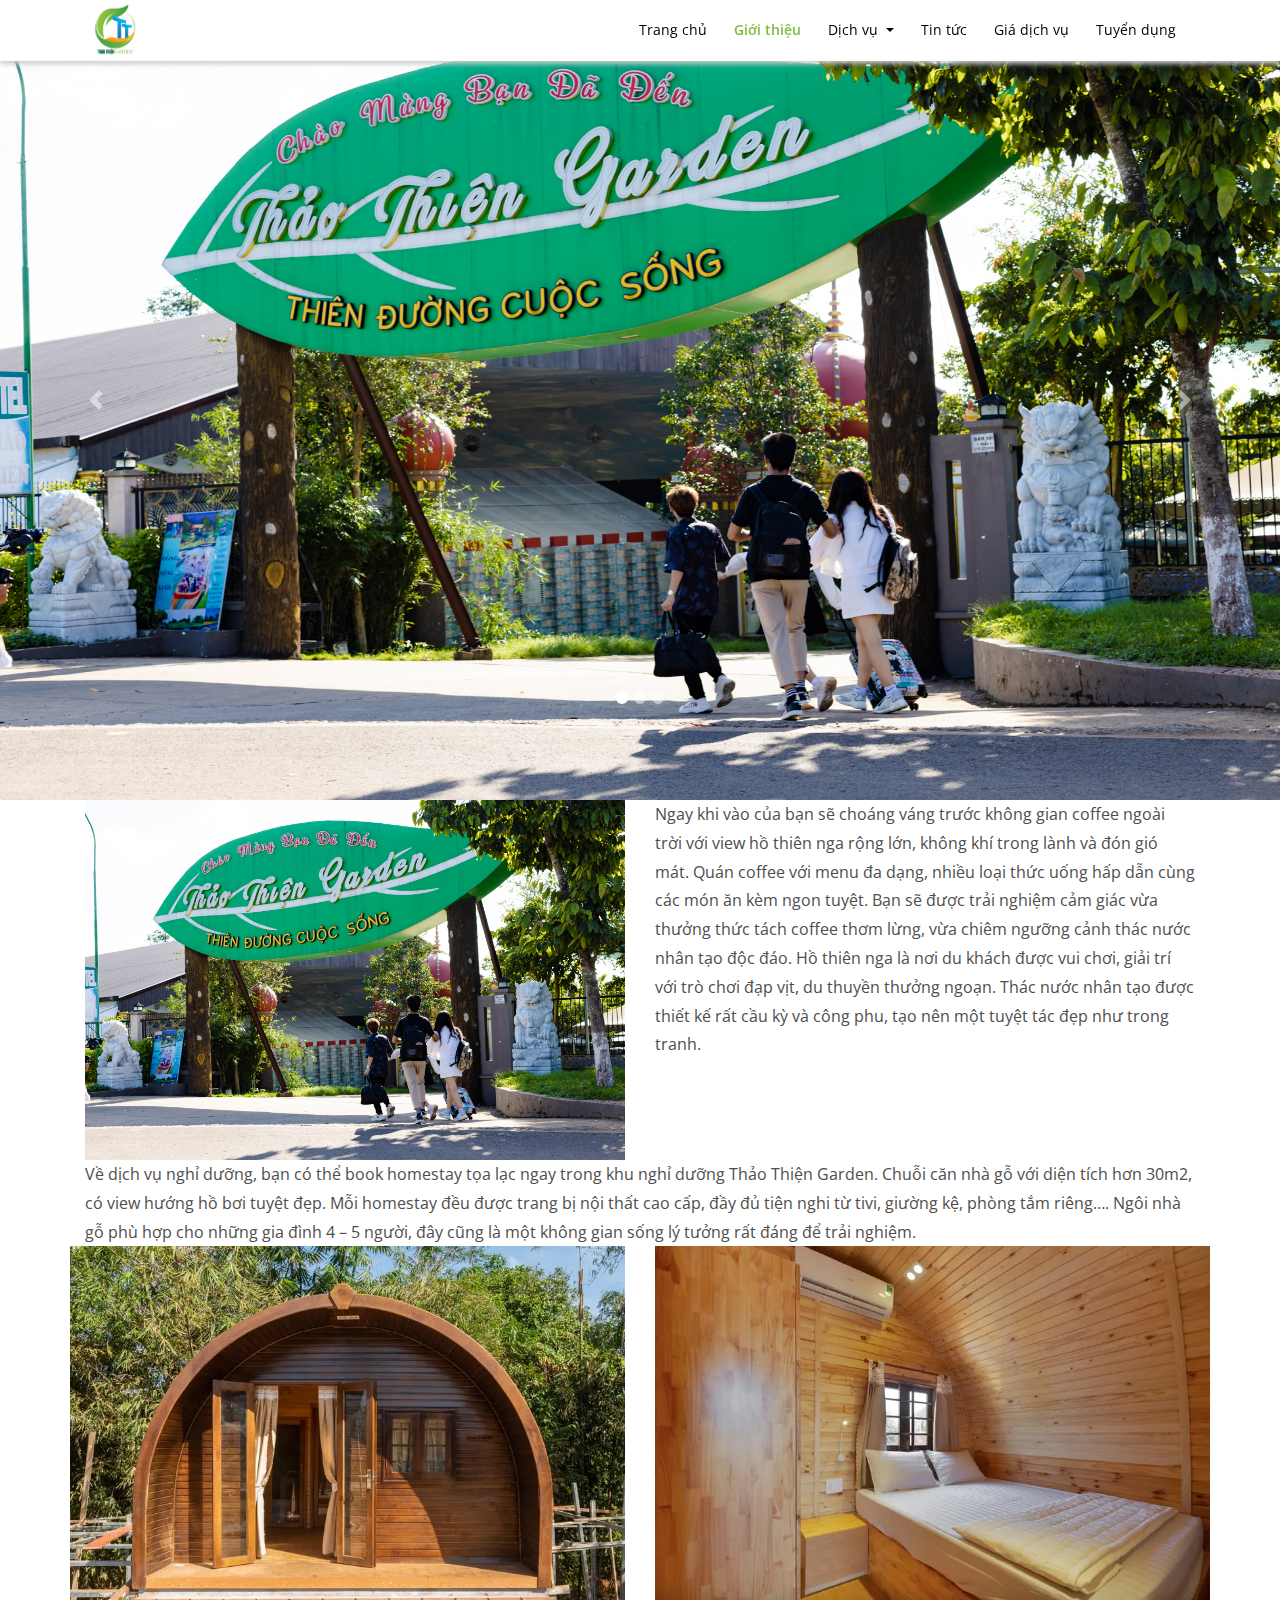
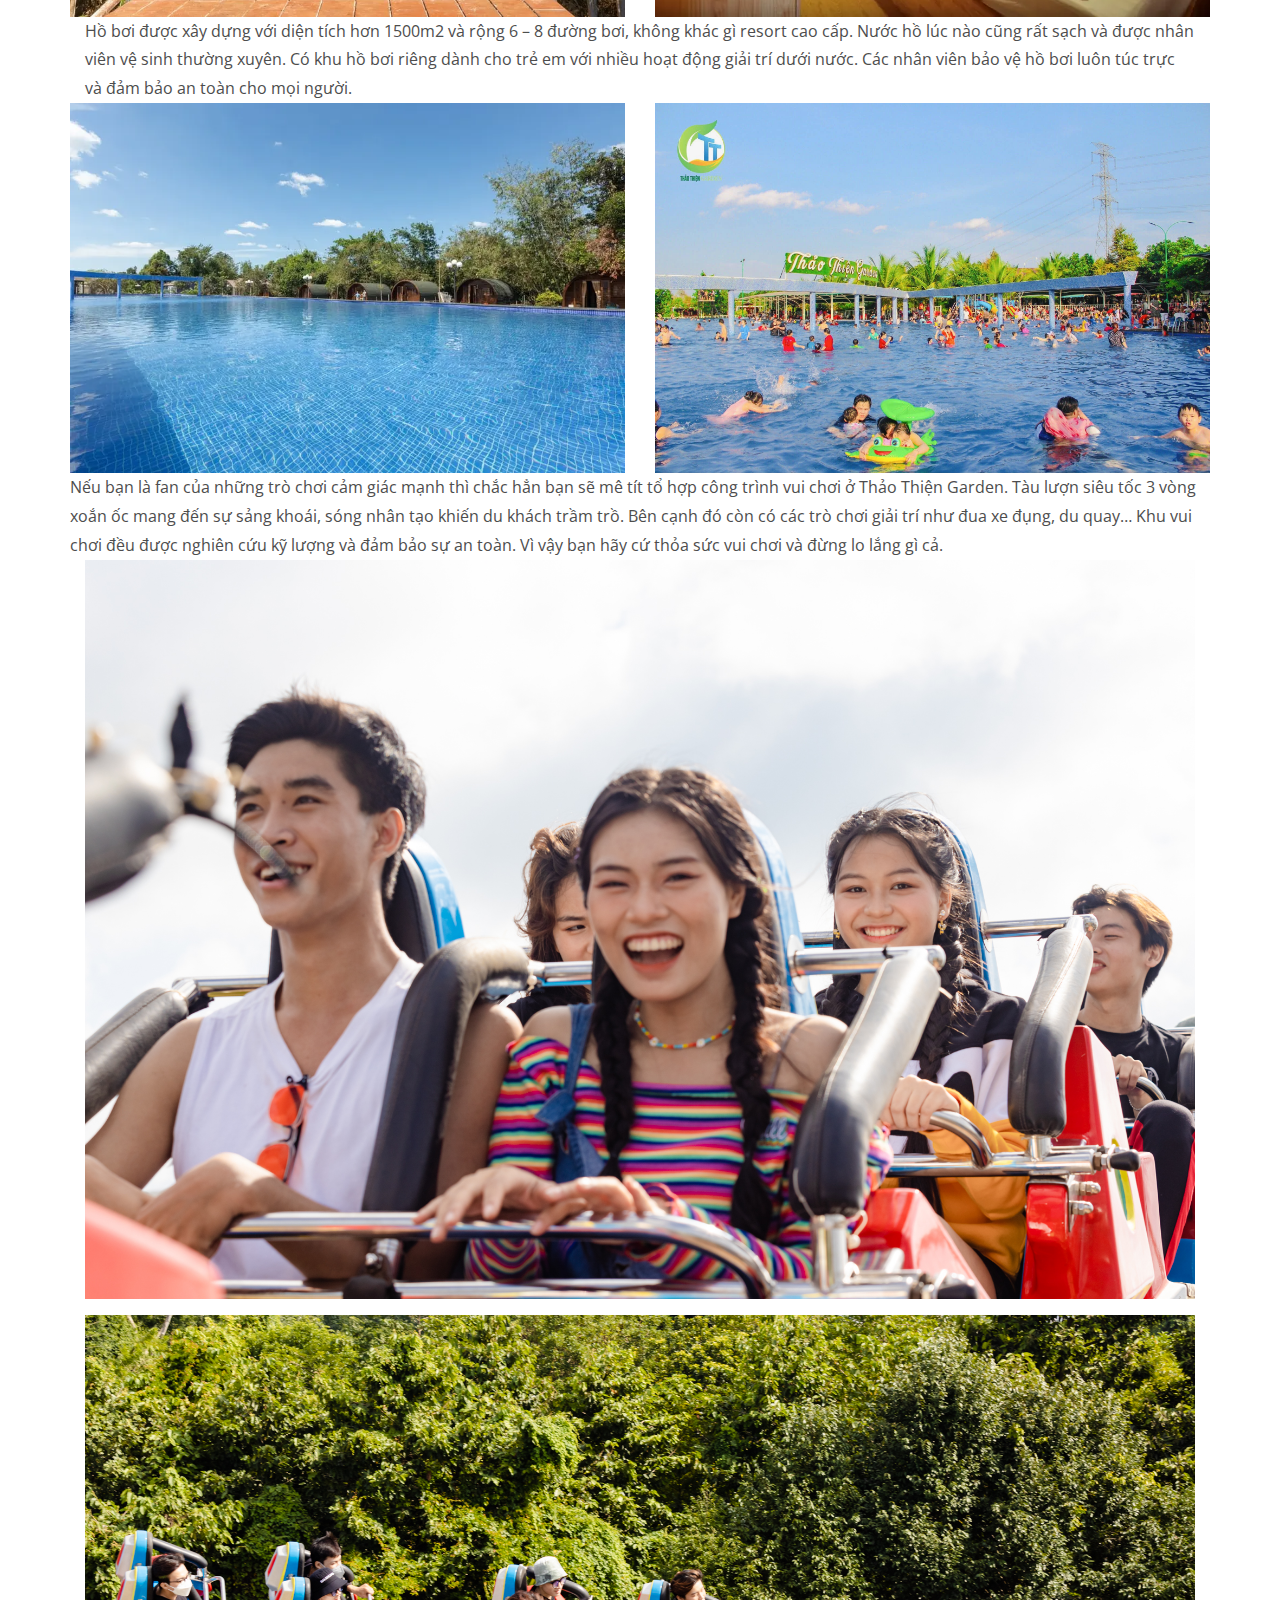
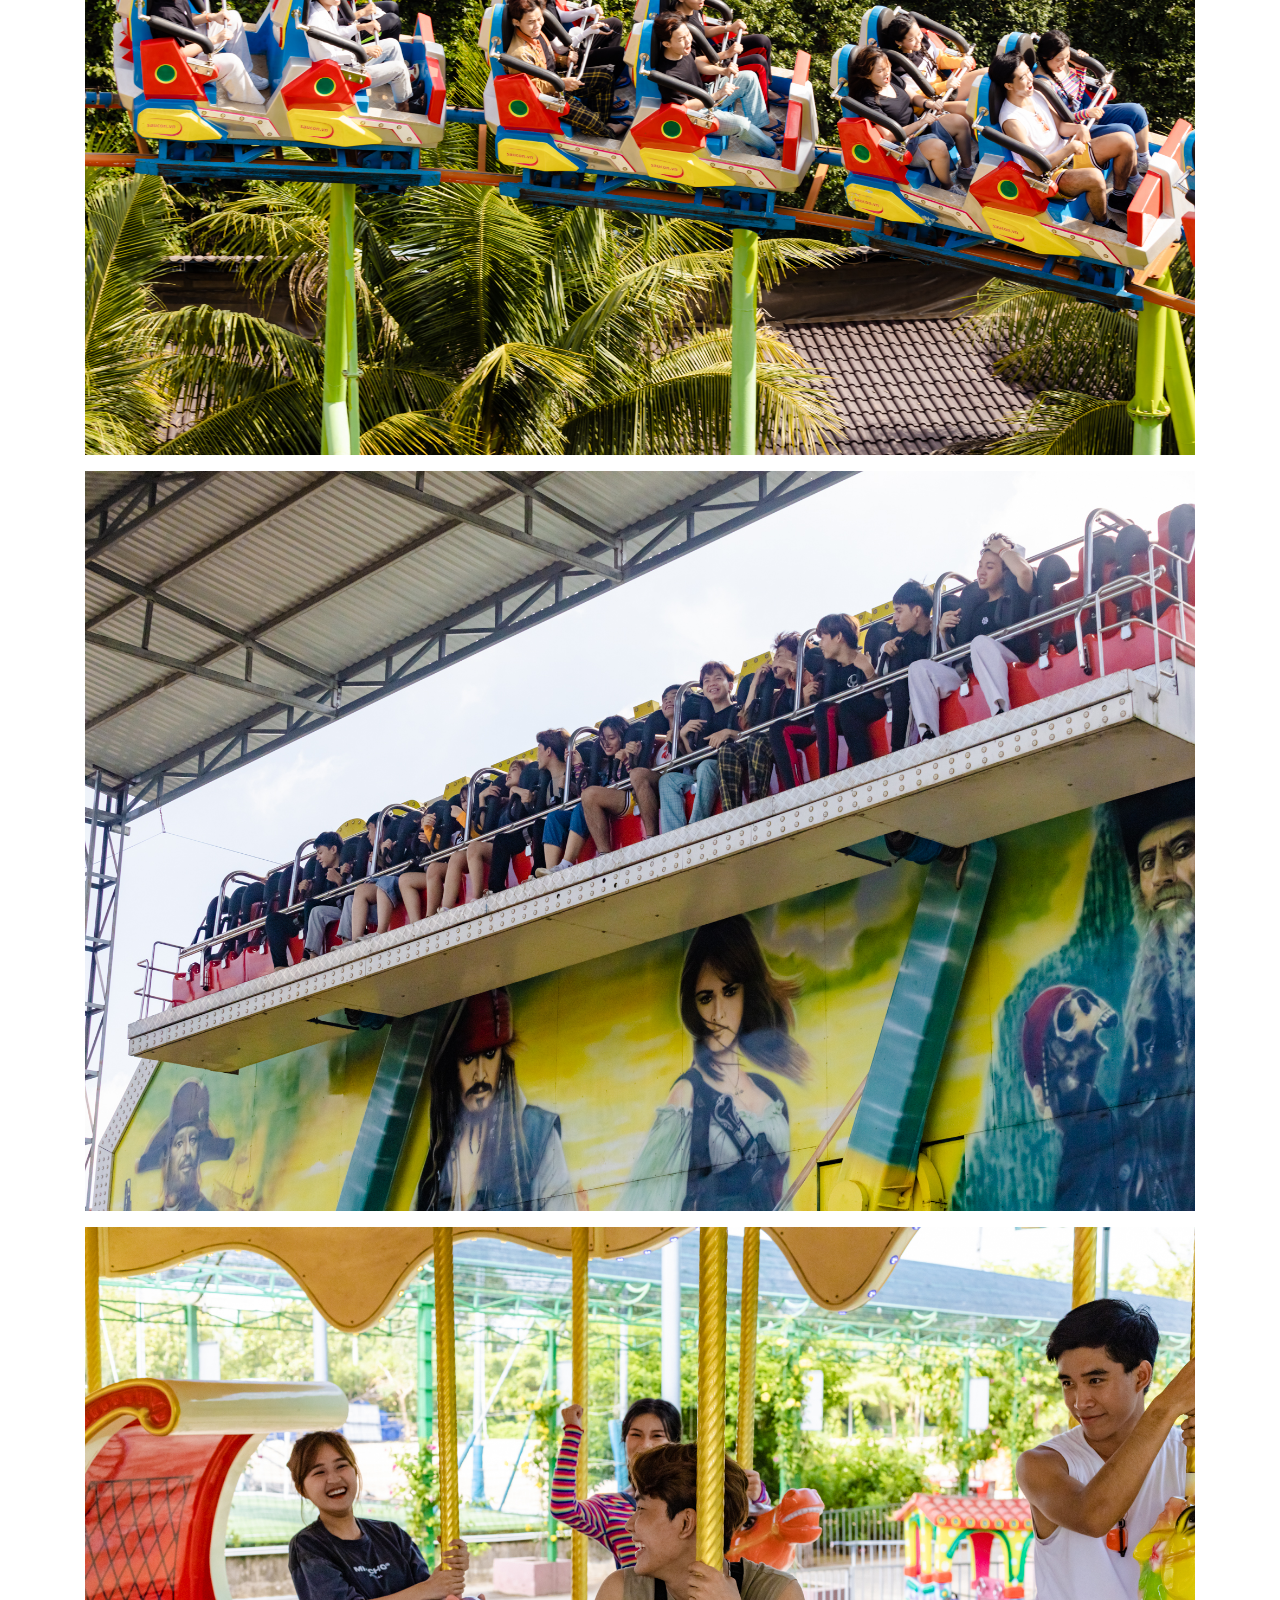
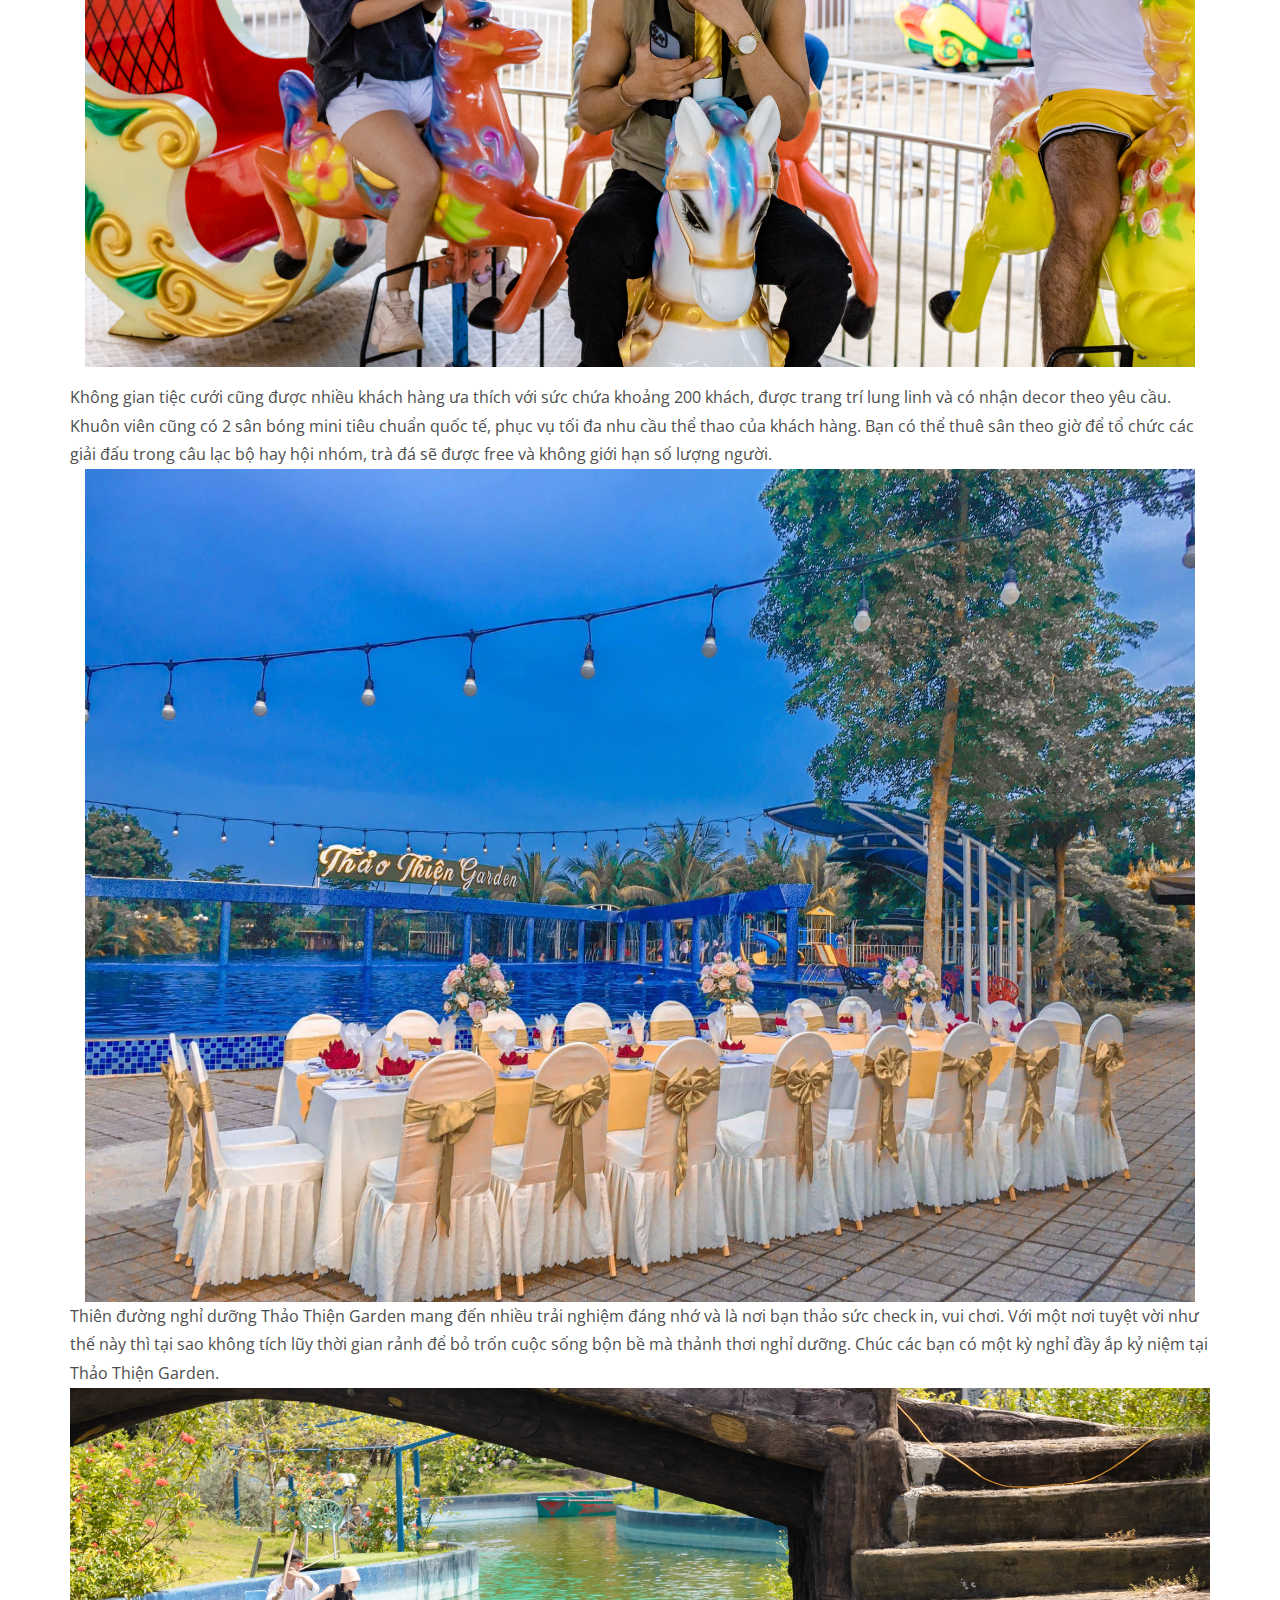
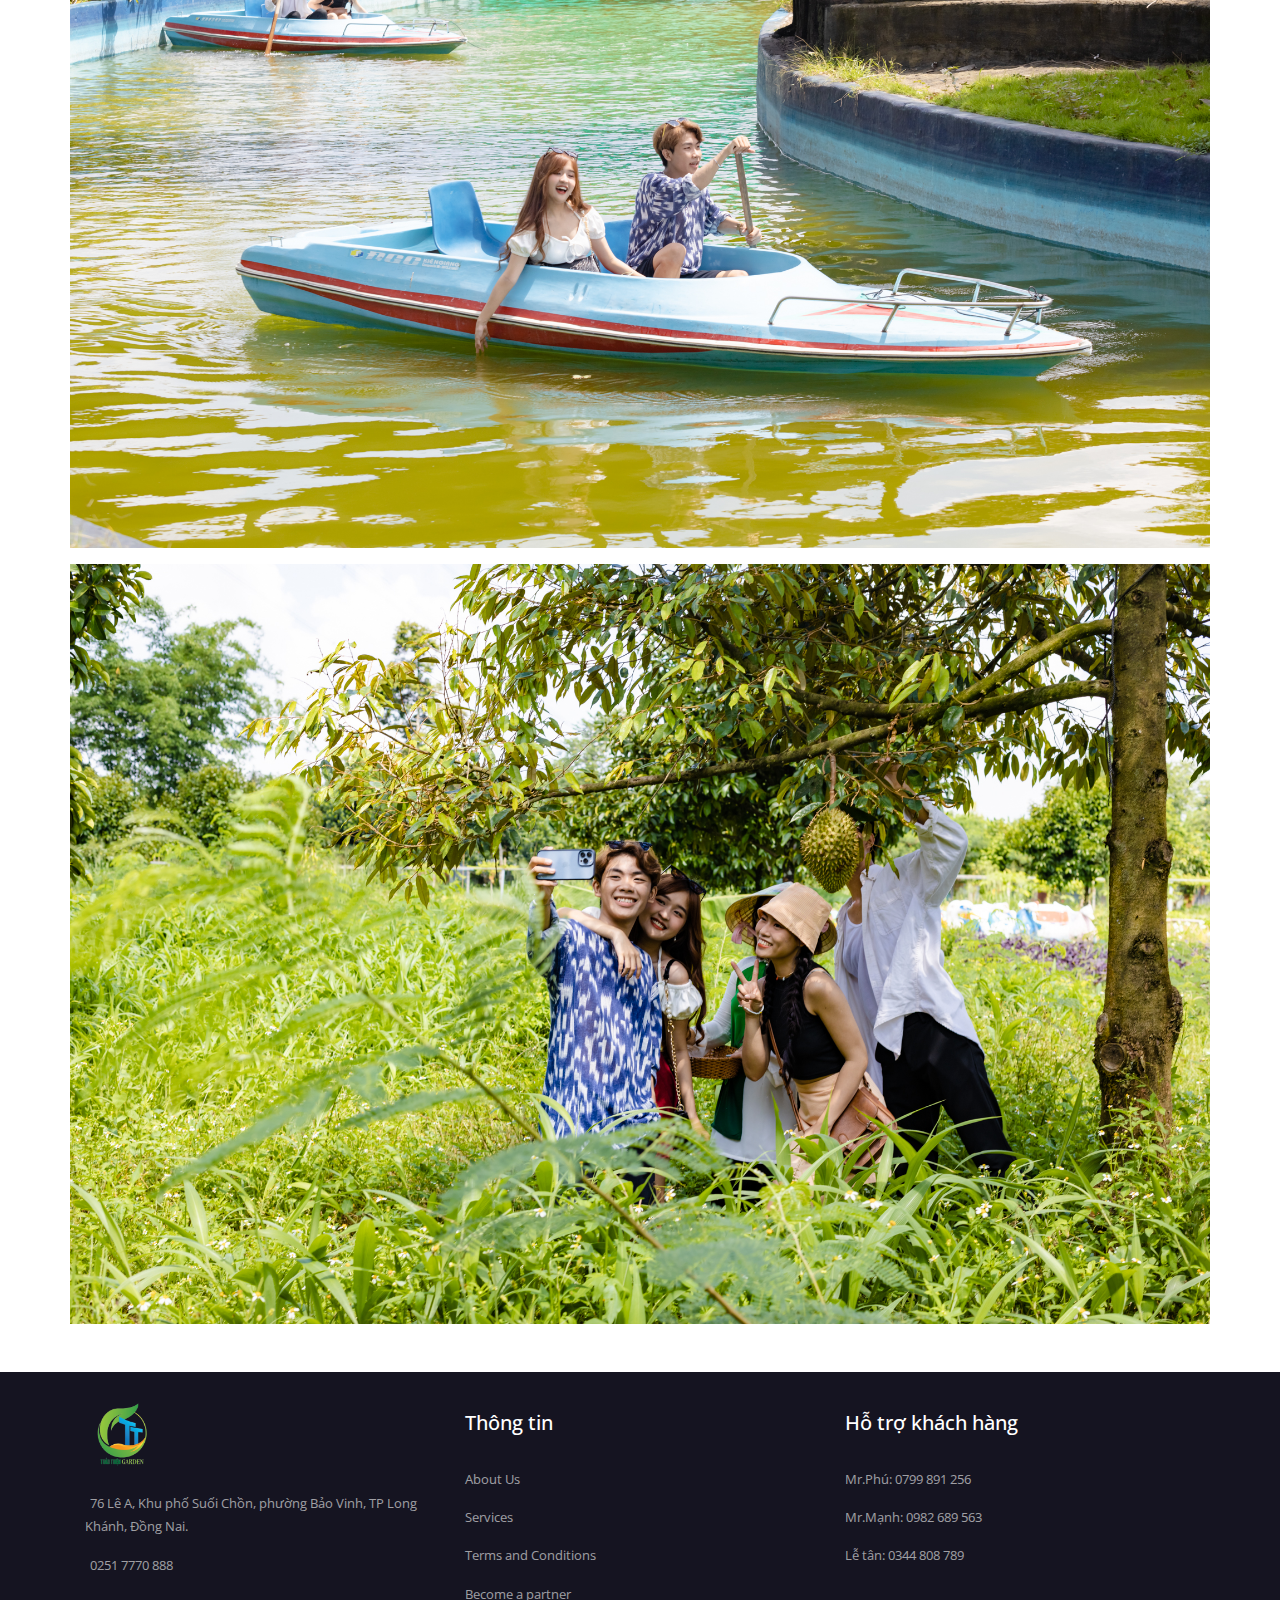
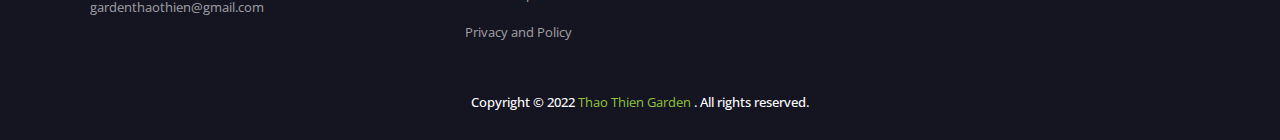
==== commit 1fc1345a: "update" ====
--- a/aboutUs.html
+++ b/aboutUs.html
@@ -2,7 +2,7 @@
 <html lang="en" id="data-theme">
 
 
-<!-- Mirrored from thaothiengarden.com/aboutUs.html by HTTrack Website Copier/3.x [XR&CO'2014], Thu, 24 Nov 2022 14:05:48 GMT -->
+<!-- Mirrored from thaothiengarden.com/map.html by HTTrack Website Copier/3.x [XR&CO'2014], Thu, 24 Nov 2022 14:05:48 GMT -->
 
 <head>
     <!-- REQUIRED META TAGS -->
@@ -48,7 +48,7 @@
     <header id="header">
         <div class="container">
             <nav class="navbar navbar-expand-lg">
-                <a class="navbar-brand" href="../index-2.html">
+                <a class="navbar-brand" href="../index.html">
                     <img src="../Images/logo.png" alt="Logo Thảo Thiện Graden">
                 </a>
                 <button class="navbar-toggler" type="button" data-toggle="collapse" data-target="#navbarNavDropdown"
@@ -61,7 +61,7 @@
                 <div class="collapse navbar-collapse" id="navbarNavDropdown">
                     <ul class="navbar-nav ml-auto">
                         <li class="nav-item ">
-                            <a class="nav-link nav-menu" href="../index-2.html">Trang chủ</a>
+                            <a class="nav-link nav-menu" href="../index.html">Trang chủ</a>
                         </li>
                         <li class="nav-item">
                             <a class="nav-link nav-menu active" href="#">Giới thiệu</a>
@@ -320,7 +320,7 @@
                             <h4>Thông tin</h4>
                         </div>
                         <ul>
-                            <li><a href="aboutUs.html">About Us</a></li>
+                            <li><a href="map.html">About Us</a></li>
                             <li><a href="#">Services</a></li>
                             <li><a href="#">Terms and Conditions</a></li>
                             <li><a href="#">Become a partner</a></li>
@@ -374,6 +374,6 @@
 </body>
 
 
-<!-- Mirrored from thaothiengarden.com/aboutUs.html by HTTrack Website Copier/3.x [XR&CO'2014], Thu, 24 Nov 2022 14:09:48 GMT -->
+<!-- Mirrored from thaothiengarden.com/map.html by HTTrack Website Copier/3.x [XR&CO'2014], Thu, 24 Nov 2022 14:09:48 GMT -->
 
 </html>--- a/css/style.css
+++ b/css/style.css
@@ -11,7 +11,7 @@
 =============================================
 */
 :root {
-    --color-primary: #F85959;
+    --color-primary: #7FBD41;
 
     --color-white: #fff;
     --color-black: #000;
@@ -90,7 +90,7 @@
 }
 
 .heading {
-    font-size: 30px;
+    font-size: 23px;
     font-weight: 300;
     color: var(--color-text-1);
     line-height: 1.5;
@@ -109,7 +109,7 @@
 }
 
 .heading-section {
-    font-size: 26px;
+    font-size: 23px;
     font-weight: 400;
     color: var(--color-text-1);
 }
@@ -275,6 +275,15 @@
 
 .navbar-collapse {
     flex-grow: unset;
+    /* border-top: 1px solid rgb(234 234 234); */
+}
+
+.dropdown-item{
+    margin-bottom: 0 !important;
+}
+
+.dropdown-item.active, .dropdown-item:active{
+    background-color: #7FBD41;
 }
 
 .navbar-toggler-icon {
@@ -313,12 +322,16 @@
 }
 
 .dropdown-menu {
-    background-color: var(--color-bg-1);
+    background-color: #f3f3f3;
     border: 0;
+    padding-bottom: 0;
 }
 
 .dropdown-item {
     color: var(--color-text-1);
+    text-align: center;
+    font-size: 15px;
+    margin-bottom: 5px;
 }
 
 .header__mode {
@@ -383,11 +396,13 @@
 #header.show .header__mode i,
 #header.show .navbar-toggler-icon {
     color: var(--color-text-1);
+    font-size: 15px;
+    font-weight: 500;
 }
 
 #header.scrolled .nav-link.active,
 #header.scrolled .nav-link:hover {
-    color: var(--color-primary);
+    color: #7FBD41;
 }
 
 #header.show {
@@ -402,7 +417,8 @@
 
 .dropdown-item:focus,
 .dropdown-item:hover {
-    background-color: var(--color-primary);
+    background-color: #7FBD41;
+    color: #fff;
 }
 
 /* Toggle Dark Theme */
@@ -1055,7 +1071,7 @@
 }
 
 .rest-content {
-    margin-top: 70px;
+    margin-top: 20px;
 }
 
 /* ===BLOG=== */
@@ -1109,8 +1125,10 @@
 }
 
 .FAQ .card-header .faq-btn {
-    font-weight: bold;
-    padding: 15px 15px;
+    font-weight: 600;
+    padding: 10px;
+    font-style: italic;
+    font-size: 16px;
 }
 
 .FAQ .card-header .btn-light:focus {
@@ -1161,12 +1179,15 @@
 .map {
     background-color: var(--color-bg-1);
     /* height: 450px; */
+    margin: 20px 0;
+    border: 2px solid #7FBD41;
 }
 
 /* ===FOOTER=== */
 footer {
     background-color: var(--color-bg-footer);
     color: var(--color-white);
+    font-size: 13px;
 }
 
 footer .footer-heading {
@@ -1174,17 +1195,18 @@
 }
 
 footer .footer-heading img {
-    width: 85px;
+    width: 74px;
 }
 
 footer .heading-2 {
-    height: 85px;
+    height: 50px;
     display: flex;
     align-items: center;
 }
 
 footer .heading-2 h4 {
     margin-bottom: 0;
+    font-size: 20px;
 }
 
 .footer-body span {
@@ -1223,16 +1245,16 @@
     font-size: 25px;
     margin-right: 10px;
     margin-top: 15px;
-    height: 50px;
-    width: 50px;
-    line-height: 50px;
+    height: 40px;
+    width: 40px;
+    line-height: 40px;
     text-align: center;
     background-color: rgba(255, 255, 255, 0.05);
     border-radius: 50%;
 }
 
 .footer-bottom {
-    margin-top: 50px;
+    margin-top: 0px;
     text-align: center;
     font-weight: 500;
 }
@@ -1586,8 +1608,8 @@
                     BANNER
 =============================================
 */
-.banner {
-    background-image: url(../../Images/16.jpg.webp);
+.banner-hotel {
+    background-image: url(../../Images/16.jpg.webp) !important;
     background-position: center;
     background-size: cover;
     height: 100vh;
@@ -2106,7 +2128,7 @@
     grid-template-columns: repeat(3, 1fr);
     justify-content: space-between;
     gap: 30px;
-
+    
     text-align: center;
     padding: 0 30px;
 }
@@ -2118,7 +2140,6 @@
     margin-bottom: 30px;
     background-color: var(--color-bg-1);
     box-shadow: rgb(1 1 1 / 5%) 1px 1px 5px 0px;
-
     transition: all 0.5s ease;
 }
 
@@ -2523,7 +2544,7 @@
 }
 
 .booking-bar-submit{
-    padding: 2px 8px;
+    padding: 8px 32px;
     background-color: #7FBD41;
     border: 1px solid #7FBD41;
     border-radius: 2px;
@@ -2531,7 +2552,7 @@
     font-size: 14px;
     transition: all 0.5s ease-in-out;
     text-align: center;
-    min-width: 100px;
+    min-width: 160px;
 }
 
 .booking-bar-submit:hover{
@@ -2598,6 +2619,211 @@
     margin-bottom: 10px;
 }
 
+.FAQ-title h2 {
+    font-size: 25px;
+}
+
+.navbar-toggler{
+    padding-right: 0;
+}
+
+.header__mode{
+    display: none;
+}
+
+.loading{
+  position: fixed;
+  top: 0;
+  left: 0;
+  height: 100vh;
+  width: 100vw;
+  background-color: #fff;
+  z-index: 1002323;
+
+  display: flex;
+  align-items: center;
+  justify-content: center;
+
+  flex-direction: column;
+}
+
+.loading-logo{
+    transform: translateY(70px);
+    width: 120px;
+}
+
+.loadingio-spinner-ellipsis-u3mm3kyo8u8{
+    transform: scale(0.3);
+}
+
+@keyframes ldio-hfszo5zx7wp {
+    0% {
+        transform: translate(12px, 80px) scale(0);
+    }
+
+    25% {
+        transform: translate(12px, 80px) scale(0);
+    }
+
+    50% {
+        transform: translate(12px, 80px) scale(1);
+    }
+
+    75% {
+        transform: translate(80px, 80px) scale(1);
+    }
+
+    100% {
+        transform: translate(148px, 80px) scale(1);
+    }
+}
+
+@keyframes up-down {
+    0% {
+        transform: translateY(10px) scale(0.7);
+    }
+    100% {
+        transform: translateY(0) scale(1);
+    }
+}
+
+@keyframes ldio-hfszo5zx7wp-r {
+    0% {
+        transform: translate(148px, 80px) scale(1);
+    }
+
+    100% {
+        transform: translate(148px, 80px) scale(0);
+    }
+}
+
+@keyframes ldio-hfszo5zx7wp-c {
+    0% {
+        background: #88c03e
+    }
+
+    25% {
+        background: #73b741
+    }
+
+    50% {
+        background: #38a147
+    }
+
+    75% {
+        background: #73b741
+    }
+
+    100% {
+        background: #88c03e
+    }
+}
+
+.ldio-hfszo5zx7wp div {
+    position: absolute;
+    width: 40px;
+    height: 40px;
+    border-radius: 50%;
+    transform: translate(80px, 80px) scale(1);
+    background: #88c03e;
+    animation: ldio-hfszo5zx7wp 1s infinite cubic-bezier(0, 0.5, 0.5, 1);
+}
+
+.ldio-hfszo5zx7wp div:nth-child(1) {
+    background: #73b741;
+    transform: translate(148px, 80px) scale(1);
+    animation: ldio-hfszo5zx7wp-r 0.25s infinite cubic-bezier(0, 0.5, 0.5, 1), ldio-hfszo5zx7wp-c 1s infinite step-start;
+}
+
+.ldio-hfszo5zx7wp div:nth-child(2) {
+    animation-delay: -0.25s;
+    background: #88c03e;
+}
+
+.ldio-hfszo5zx7wp div:nth-child(3) {
+    animation-delay: -0.5s;
+    background: #73b741;
+}
+
+.ldio-hfszo5zx7wp div:nth-child(4) {
+    animation-delay: -0.75s;
+    background: #38a147;
+}
+
+.ldio-hfszo5zx7wp div:nth-child(5) {
+    animation-delay: -1s;
+    background: #73b741;
+}
+
+.loadingio-spinner-ellipsis-u3mm3kyo8u8 {
+    width: 200px;
+    height: 200px;
+    display: inline-block;
+    overflow: hidden;
+    background: none;
+}
+
+.ldio-hfszo5zx7wp {
+    width: 100%;
+    height: 100%;
+    position: relative;
+    transform: translateZ(0) scale(1);
+    backface-visibility: hidden;
+    transform-origin: 0 0;
+    /* see note above */
+}
+
+.ldio-hfszo5zx7wp div {
+    box-sizing: content-box;
+}
+
+.maps{
+    width: 100%;
+    height: 100vh;
+    padding-top: 60px;
+    overflow: hidden;
+
+    display: flex;
+    align-content: center;
+    justify-content: center;
+}
+
+.check-point{
+    position: absolute;
+    width: 3%;
+    height: 5%;
+}
+
+.check-point--1{
+    top: 17%;
+    left: 9%;
+}
+
+.check-point--2{
+    top: 17%;
+    left: 30%;
+}
+
+.check-point img{
+    width: 100%;
+    animation: up-down 1s infinite linear alternate;
+}
+
+.maps-bg{
+    width: 100%;
+    filter: sepia(1);
+}
+
+.maps-wrapper{
+    height: 50vw;
+    width: 95vw;
+    display: flex;
+    align-items: center;
+    justify-content: center;
+    margin-top: 40px;
+    position: relative;
+}
+
 @media (min-width: 1000px) and (max-width: 1444px) {
     .mt-90{
         margin-top: 40px !important;
@@ -2649,6 +2875,19 @@
         height: auto;
         width: 100%;
     }
+
+    .FAQ .card-header .faq-btn{
+        font-size: 14px;
+        padding-right: 40px;
+    }
+
+    .FAQ .card-body {
+        font-size: 14px;
+    }
+
+    .navbar-collapse{
+        border-top: 1px solid rgb(234 234 234);
+    }
 }
 
 /* Mobile Only */
--- a/css/style.css
+++ b/css/style.css
@@ -11,7 +11,7 @@
 =============================================
 */
 :root {
-    --color-primary: #F85959;
+    --color-primary: #7FBD41;
 
     --color-white: #fff;
     --color-black: #000;
@@ -90,7 +90,7 @@
 }
 
 .heading {
-    font-size: 30px;
+    font-size: 23px;
     font-weight: 300;
     color: var(--color-text-1);
     line-height: 1.5;
@@ -109,7 +109,7 @@
 }
 
 .heading-section {
-    font-size: 26px;
+    font-size: 23px;
     font-weight: 400;
     color: var(--color-text-1);
 }
@@ -275,6 +275,15 @@
 
 .navbar-collapse {
     flex-grow: unset;
+    /* border-top: 1px solid rgb(234 234 234); */
+}
+
+.dropdown-item{
+    margin-bottom: 0 !important;
+}
+
+.dropdown-item.active, .dropdown-item:active{
+    background-color: #7FBD41;
 }
 
 .navbar-toggler-icon {
@@ -313,12 +322,16 @@
 }
 
 .dropdown-menu {
-    background-color: var(--color-bg-1);
+    background-color: #f3f3f3;
     border: 0;
+    padding-bottom: 0;
 }
 
 .dropdown-item {
     color: var(--color-text-1);
+    text-align: center;
+    font-size: 15px;
+    margin-bottom: 5px;
 }
 
 .header__mode {
@@ -383,11 +396,13 @@
 #header.show .header__mode i,
 #header.show .navbar-toggler-icon {
     color: var(--color-text-1);
+    font-size: 15px;
+    font-weight: 500;
 }
 
 #header.scrolled .nav-link.active,
 #header.scrolled .nav-link:hover {
-    color: var(--color-primary);
+    color: #7FBD41;
 }
 
 #header.show {
@@ -402,7 +417,8 @@
 
 .dropdown-item:focus,
 .dropdown-item:hover {
-    background-color: var(--color-primary);
+    background-color: #7FBD41;
+    color: #fff;
 }
 
 /* Toggle Dark Theme */
@@ -1055,7 +1071,7 @@
 }
 
 .rest-content {
-    margin-top: 70px;
+    margin-top: 20px;
 }
 
 /* ===BLOG=== */
@@ -1109,8 +1125,10 @@
 }
 
 .FAQ .card-header .faq-btn {
-    font-weight: bold;
-    padding: 15px 15px;
+    font-weight: 600;
+    padding: 10px;
+    font-style: italic;
+    font-size: 16px;
 }
 
 .FAQ .card-header .btn-light:focus {
@@ -1161,12 +1179,15 @@
 .map {
     background-color: var(--color-bg-1);
     /* height: 450px; */
+    margin: 20px 0;
+    border: 2px solid #7FBD41;
 }
 
 /* ===FOOTER=== */
 footer {
     background-color: var(--color-bg-footer);
     color: var(--color-white);
+    font-size: 13px;
 }
 
 footer .footer-heading {
@@ -1174,17 +1195,18 @@
 }
 
 footer .footer-heading img {
-    width: 85px;
+    width: 74px;
 }
 
 footer .heading-2 {
-    height: 85px;
+    height: 50px;
     display: flex;
     align-items: center;
 }
 
 footer .heading-2 h4 {
     margin-bottom: 0;
+    font-size: 20px;
 }
 
 .footer-body span {
@@ -1223,16 +1245,16 @@
     font-size: 25px;
     margin-right: 10px;
     margin-top: 15px;
-    height: 50px;
-    width: 50px;
-    line-height: 50px;
+    height: 40px;
+    width: 40px;
+    line-height: 40px;
     text-align: center;
     background-color: rgba(255, 255, 255, 0.05);
     border-radius: 50%;
 }
 
 .footer-bottom {
-    margin-top: 50px;
+    margin-top: 0px;
     text-align: center;
     font-weight: 500;
 }
@@ -1586,8 +1608,8 @@
                     BANNER
 =============================================
 */
-.banner {
-    background-image: url(../../Images/16.jpg.webp);
+.banner-hotel {
+    background-image: url(../../Images/16.jpg.webp) !important;
     background-position: center;
     background-size: cover;
     height: 100vh;
@@ -2106,7 +2128,7 @@
     grid-template-columns: repeat(3, 1fr);
     justify-content: space-between;
     gap: 30px;
-
+    
     text-align: center;
     padding: 0 30px;
 }
@@ -2118,7 +2140,6 @@
     margin-bottom: 30px;
     background-color: var(--color-bg-1);
     box-shadow: rgb(1 1 1 / 5%) 1px 1px 5px 0px;
-
     transition: all 0.5s ease;
 }
 
@@ -2523,7 +2544,7 @@
 }
 
 .booking-bar-submit{
-    padding: 2px 8px;
+    padding: 8px 32px;
     background-color: #7FBD41;
     border: 1px solid #7FBD41;
     border-radius: 2px;
@@ -2531,7 +2552,7 @@
     font-size: 14px;
     transition: all 0.5s ease-in-out;
     text-align: center;
-    min-width: 100px;
+    min-width: 160px;
 }
 
 .booking-bar-submit:hover{
@@ -2598,6 +2619,211 @@
     margin-bottom: 10px;
 }
 
+.FAQ-title h2 {
+    font-size: 25px;
+}
+
+.navbar-toggler{
+    padding-right: 0;
+}
+
+.header__mode{
+    display: none;
+}
+
+.loading{
+  position: fixed;
+  top: 0;
+  left: 0;
+  height: 100vh;
+  width: 100vw;
+  background-color: #fff;
+  z-index: 1002323;
+
+  display: flex;
+  align-items: center;
+  justify-content: center;
+
+  flex-direction: column;
+}
+
+.loading-logo{
+    transform: translateY(70px);
+    width: 120px;
+}
+
+.loadingio-spinner-ellipsis-u3mm3kyo8u8{
+    transform: scale(0.3);
+}
+
+@keyframes ldio-hfszo5zx7wp {
+    0% {
+        transform: translate(12px, 80px) scale(0);
+    }
+
+    25% {
+        transform: translate(12px, 80px) scale(0);
+    }
+
+    50% {
+        transform: translate(12px, 80px) scale(1);
+    }
+
+    75% {
+        transform: translate(80px, 80px) scale(1);
+    }
+
+    100% {
+        transform: translate(148px, 80px) scale(1);
+    }
+}
+
+@keyframes up-down {
+    0% {
+        transform: translateY(10px) scale(0.7);
+    }
+    100% {
+        transform: translateY(0) scale(1);
+    }
+}
+
+@keyframes ldio-hfszo5zx7wp-r {
+    0% {
+        transform: translate(148px, 80px) scale(1);
+    }
+
+    100% {
+        transform: translate(148px, 80px) scale(0);
+    }
+}
+
+@keyframes ldio-hfszo5zx7wp-c {
+    0% {
+        background: #88c03e
+    }
+
+    25% {
+        background: #73b741
+    }
+
+    50% {
+        background: #38a147
+    }
+
+    75% {
+        background: #73b741
+    }
+
+    100% {
+        background: #88c03e
+    }
+}
+
+.ldio-hfszo5zx7wp div {
+    position: absolute;
+    width: 40px;
+    height: 40px;
+    border-radius: 50%;
+    transform: translate(80px, 80px) scale(1);
+    background: #88c03e;
+    animation: ldio-hfszo5zx7wp 1s infinite cubic-bezier(0, 0.5, 0.5, 1);
+}
+
+.ldio-hfszo5zx7wp div:nth-child(1) {
+    background: #73b741;
+    transform: translate(148px, 80px) scale(1);
+    animation: ldio-hfszo5zx7wp-r 0.25s infinite cubic-bezier(0, 0.5, 0.5, 1), ldio-hfszo5zx7wp-c 1s infinite step-start;
+}
+
+.ldio-hfszo5zx7wp div:nth-child(2) {
+    animation-delay: -0.25s;
+    background: #88c03e;
+}
+
+.ldio-hfszo5zx7wp div:nth-child(3) {
+    animation-delay: -0.5s;
+    background: #73b741;
+}
+
+.ldio-hfszo5zx7wp div:nth-child(4) {
+    animation-delay: -0.75s;
+    background: #38a147;
+}
+
+.ldio-hfszo5zx7wp div:nth-child(5) {
+    animation-delay: -1s;
+    background: #73b741;
+}
+
+.loadingio-spinner-ellipsis-u3mm3kyo8u8 {
+    width: 200px;
+    height: 200px;
+    display: inline-block;
+    overflow: hidden;
+    background: none;
+}
+
+.ldio-hfszo5zx7wp {
+    width: 100%;
+    height: 100%;
+    position: relative;
+    transform: translateZ(0) scale(1);
+    backface-visibility: hidden;
+    transform-origin: 0 0;
+    /* see note above */
+}
+
+.ldio-hfszo5zx7wp div {
+    box-sizing: content-box;
+}
+
+.maps{
+    width: 100%;
+    height: 100vh;
+    padding-top: 60px;
+    overflow: hidden;
+
+    display: flex;
+    align-content: center;
+    justify-content: center;
+}
+
+.check-point{
+    position: absolute;
+    width: 3%;
+    height: 5%;
+}
+
+.check-point--1{
+    top: 17%;
+    left: 9%;
+}
+
+.check-point--2{
+    top: 17%;
+    left: 30%;
+}
+
+.check-point img{
+    width: 100%;
+    animation: up-down 1s infinite linear alternate;
+}
+
+.maps-bg{
+    width: 100%;
+    filter: sepia(1);
+}
+
+.maps-wrapper{
+    height: 50vw;
+    width: 95vw;
+    display: flex;
+    align-items: center;
+    justify-content: center;
+    margin-top: 40px;
+    position: relative;
+}
+
 @media (min-width: 1000px) and (max-width: 1444px) {
     .mt-90{
         margin-top: 40px !important;
@@ -2649,6 +2875,19 @@
         height: auto;
         width: 100%;
     }
+
+    .FAQ .card-header .faq-btn{
+        font-size: 14px;
+        padding-right: 40px;
+    }
+
+    .FAQ .card-body {
+        font-size: 14px;
+    }
+
+    .navbar-collapse{
+        border-top: 1px solid rgb(234 234 234);
+    }
 }
 
 /* Mobile Only */
